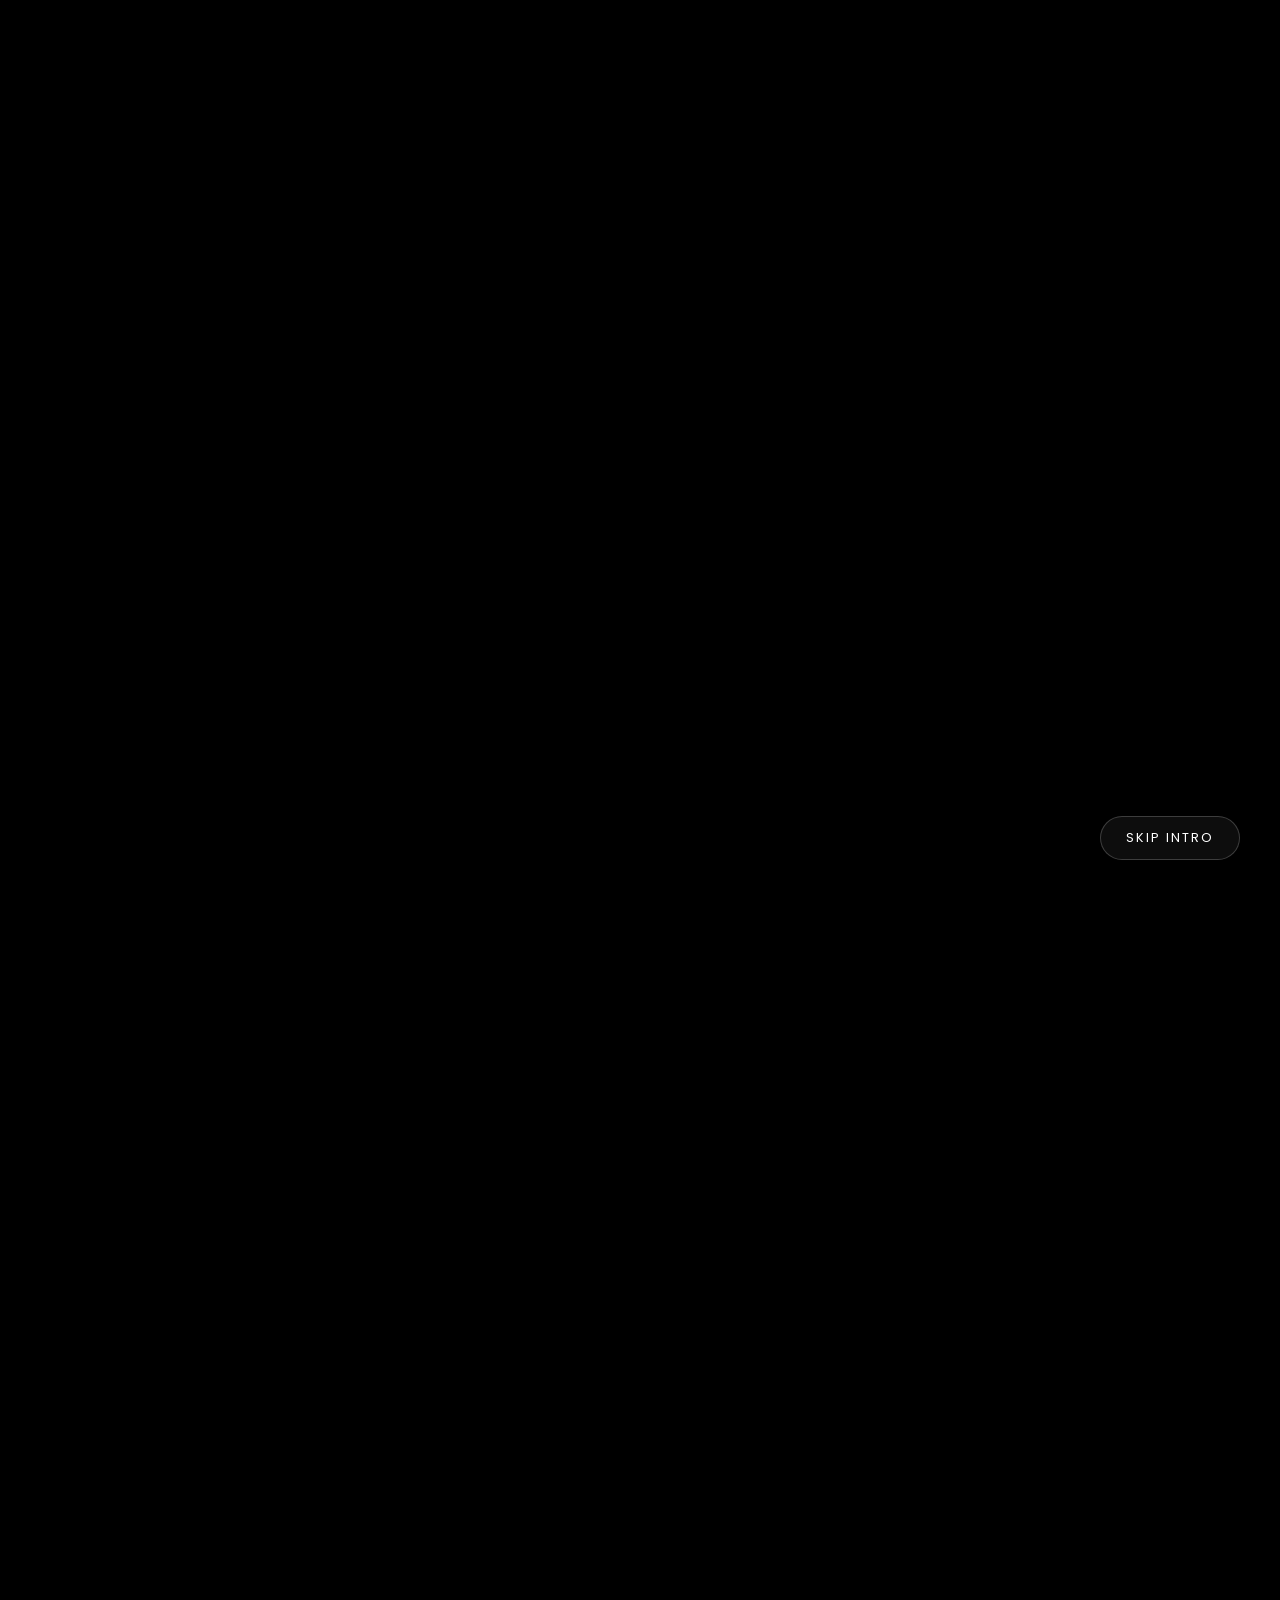
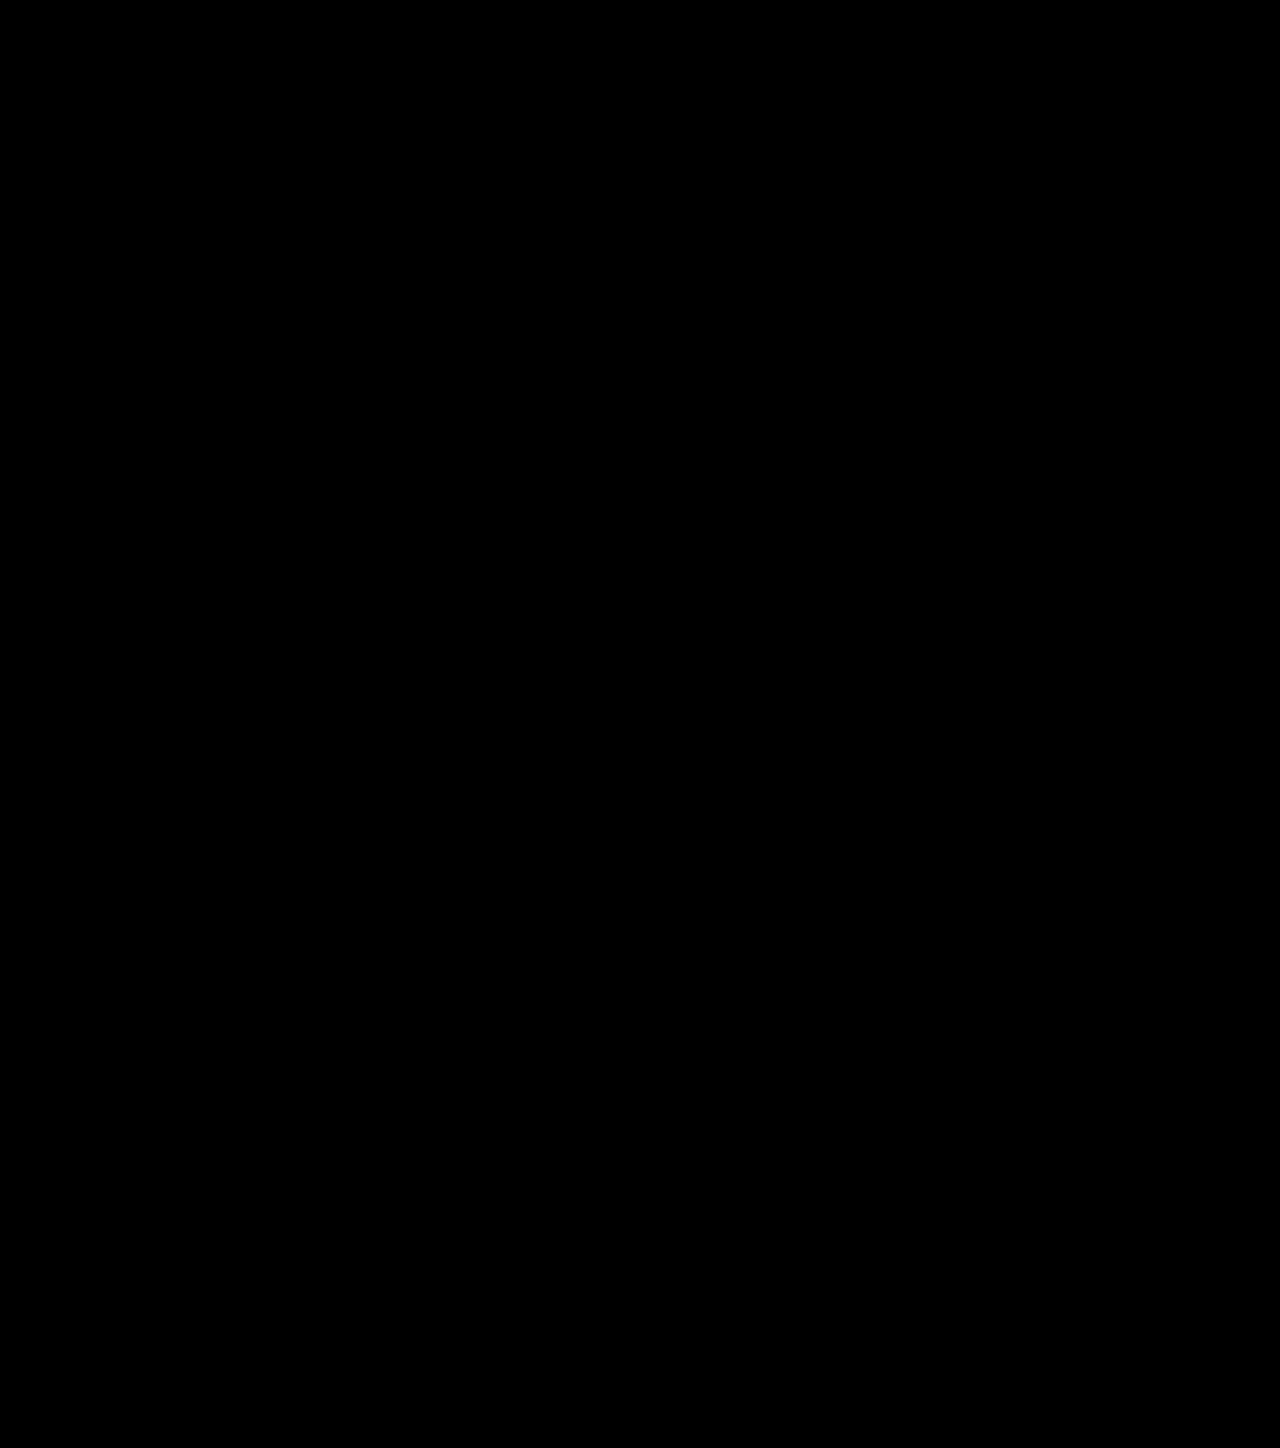
==== team.html @ 1ded9f1f "updated code" ====
<!DOCTYPE html>
<html lang="en">

<head>
    <meta charset="UTF-8">
    <meta name="viewport" content="width=device-width, initial-scale=1.0">
    <title>Our Team – ASTRA</title>
    <meta name="description" content="Meet the innovators behind ASTRA Tech Student Team.">

    <!-- Google Fonts -->
    <link rel="preconnect" href="https://fonts.googleapis.com">
    <link rel="preconnect" href="https://fonts.gstatic.com" crossorigin>
    <link href="https://fonts.googleapis.com/css2?family=Bebas+Neue&family=Poppins:wght@300;400;600&display=swap"
        rel="stylesheet">

    <!-- Font Awesome for Icons -->
    <link rel="stylesheet" href="https://cdnjs.cloudflare.com/ajax/libs/font-awesome/6.4.0/css/all.min.css">

    <link rel="stylesheet" href="style.css">
</head>

<body>

    <!-- Team Initialization Video Overlay -->
    <div id="team-init-overlay" style="position: fixed; inset: 0; z-index: 100000; background: #000; overflow: hidden;">
        <video id="team-init-video" autoplay playsinline style="width: 100%; height: 100%; object-fit: cover;">
            <source src="team initialization/video12.mp4" type="video/mp4">
        </video>
        <button id="skip-team-init"
            style="position: absolute; bottom: 40px; right: 40px; z-index: 100001; background: rgba(255,255,255,0.05); border: 1px solid rgba(255,255,255,0.2); color: #fff; padding: 12px 25px; cursor: pointer; border-radius: 30px; font-family: 'Poppins', sans-serif; backdrop-filter: blur(10px); letter-spacing: 2px; transition: 0.3s; text-transform: uppercase; font-size: 0.8rem;">Skip
            Intro</button>
    </div>

    <!-- Main Team Content (Initially Hidden) -->
    <div id="team-page-wrapper" style="opacity: 0; transition: opacity 1s ease;">

        <!-- Scroll Progress Bar -->
        <div id="scroll-progress"></div>

        <!-- Navigation -->
        <nav id="navbar" class="scrolled"> <!-- Force scrolled state for better visibility on this page -->
            <div class="container">
                <div class="nav-logo">
                    <img src="logo/logo1-tp.png" alt="ASTRA Logo" style="height: 40px; width: auto; display: block;">
                </div>
                <ul class="nav-links">
                    <li><a href="index.html?skipIntro=true#home">Home</a></li>
                    <li><a href="team.html" class="active">Team</a></li>
                    <li><a href="index.html?skipIntro=true#about">About</a></li>
                    <li><a href="index.html?skipIntro=true#directives">Directives</a></li>
                    <li><a href="index.html?skipIntro=true#contact">Contact</a></li>
                </ul>
                <div class="nav-controls">
                    <button id="sound-toggle" title="Toggle Sound">
                        <i class="fas fa-volume-mute"></i>
                    </button>
                    <div class="menu-toggle">
                        <span></span>
                        <span></span>
                        <span></span>
                    </div>
                </div>
            </div>
        </nav>

        <!-- Team Hero Header -->
        <section class="team-section">
            <div class="container">
                <div class="section-header reveal">
                    <h1 class="section-title main-team-title">THE&nbsp;<span
                            class="text-gradient">TEAM</span>&nbsp;ASTRA</h1>
                    <div class="divider"></div>
                    <p
                        style="color: var(--text-dim); text-align: center; max-width: 700px; margin: 25px auto 0; font-family: 'Poppins', sans-serif; letter-spacing: 4px; text-transform: uppercase; font-size: 0.65rem; font-weight: 400; opacity: 0.7;">
                        Meet the minds pushing the boundaries of innovation and technology.</p>
                </div>

                <!-- Leaders Section -->
                <div class="leader-grid reveal-delay">
                    <!-- Team Lead -->
                    <div class="member-card lead-card">
                        <div class="member-photo-wrapper">
                            <img src="assests/dheeraj.jpg" alt="Dheeraj" class="member-photo">
                        </div>
                        <span class="role">Team Lead</span>
                        <h3>DHEERAJ</h3>
                        <div class="member-links">
                            <a href="https://www.linkedin.com/in/dheeraj-koila-7a6661303?utm_source=share_via&utm_content=profile&utm_medium=member_android"
                                target="_blank"><i class="fab fa-linkedin"></i></a>
                            <a href="https://www.instagram.com/_dheeraj_koila_?igsh=MTZxN3hvcjhiZ3JzZw=="
                                target="_blank"><i class="fab fa-instagram"></i></a>
                        </div>
                    </div>
                </div>

                <div class="leader-grid reveal-delay-2">
                    <!-- Co-Leader 1 -->
                    <div class="member-card co-lead-card">
                        <div class="member-photo-wrapper">
                            <img src="assests/dhanush.jpg" alt="Dhanush" class="member-photo">
                        </div>
                        <span class="role">Co-Lead</span>
                        <h3>DHANUSH</h3>
                        <div class="member-links">
                            <a href="https://www.linkedin.com/in/dhanush-poojary-574418384?utm_source=share_via&utm_content=profile&utm_medium=member_android"
                                target="_blank"><i class="fab fa-linkedin"></i></a>
                            <a href="https://www.instagram.com/_.dhnx.07_?igsh=dDZrYmdpNnR1bTJ1" target="_blank"><i
                                    class="fab fa-instagram"></i></a>
                        </div>
                    </div>
                    <!-- Co-Leader 2 -->
                    <div class="member-card co-lead-card">
                        <div class="member-photo-wrapper">
                            <img src="assests/karthik.jpg" alt="Karthik" class="member-photo">
                        </div>
                        <span class="role">Co-Lead</span>
                        <h3>KARTHIK</h3>
                        <div class="member-links">
                            <a href="https://www.linkedin.com/in/karthik-prabhu-4656a0383?utm_source=share_via&utm_content=profile&utm_medium=member_android"
                                target="_blank"><i class="fab fa-linkedin"></i></a>
                            <a href="https://www.instagram.com/usr_kartxik?igsh=MWNmOHRqODJ6M2V4OA==" target="_blank"><i
                                    class="fab fa-instagram"></i></a>
                        </div>
                    </div>
                </div>

                <!-- Technical Category -->
                <div class="team-category section-header reveal">
                    <h2 class="text-gradient">TECHNICAL</h2>
                    <div class="divider"></div>
                </div>

                <div class="team-grid reveal-delay">
                    <!-- Technical Member 1 -->
                    <div class="member-card">
                        <div class="member-photo-wrapper">
                            <img src="assests/likhil.jpg" alt="Likhil" class="member-photo">
                        </div>
                        <span class="role">Technical Wing</span>
                        <h3>LIKHIL</h3>
                        <div class="member-links">
                            <a href="https://www.linkedin.com/in/s-r-likhil-514625384?utm_source=share_via&utm_content=profile&utm_medium=member_android"
                                target="_blank"><i class="fab fa-linkedin"></i></a>
                            <a href="https://www.instagram.com/___l.i.k.h.i.l___?igsh=MWN6bmYzbWNzZ2djag=="
                                target="_blank"><i class="fab fa-instagram"></i></a>
                        </div>
                    </div>
                    <!-- Technical Member 2 -->
                    <div class="member-card">
                        <div class="member-photo-wrapper">
                            <img src="assests/madhura.jpg" alt="Madhura" class="member-photo">
                        </div>
                        <span class="role">Technical Wing</span>
                        <h3>MADHURA</h3>
                        <div class="member-links">
                            <a href="https://www.linkedin.com/in/madhura-naik-869388380?utm_source=share_via&utm_content=profile&utm_medium=member_android"
                                target="_blank"><i class="fab fa-linkedin"></i></a>
                        </div>
                    </div>
                </div>

                <!-- Robotics Category -->
                <div class="team-category section-header reveal">
                    <h2 class="text-gradient">ROBOTICS</h2>
                    <div class="divider"></div>
                </div>

                <div class="team-grid robotics-grid reveal-delay">
                    <!-- Robotics Member 1 -->
                    <div class="member-card">
                        <div class="member-photo-wrapper">
                            <img src="assests/aditiya.jpg" alt="Aditya" class="member-photo">
                        </div>
                        <span class="role">Robotics Wing</span>
                        <h3>ADITHYA</h3>
                        <div class="member-links">
                            <a href="https://www.linkedin.com/in/adithya-u-kumar-7a9913383?utm_source=share_via&utm_content=profile&utm_medium=member_android"
                                target="_blank"><i class="fab fa-linkedin"></i></a>
                            <a href="https://www.instagram.com/adi__gowda16?igsh=N3djdDB4MXF5dzVn" target="_blank"><i
                                    class="fab fa-instagram"></i></a>
                        </div>
                    </div>
                </div>

            </div>
        </section>

        <!-- Footer Reuse -->
        <footer style="padding: 100px 0 40px; background: #000; border-top: 1px solid var(--glass-border);">
            <div class="container">
                <div class="footer-minimal"
                    style="position: relative; padding: 40px 0; display: flex; flex-direction: column; align-items: center; z-index: 1;">
                    <!-- Scaled Spider Centered behind Footer -->
                    <div
                        style="position: absolute; top: 50%; left: 50%; transform: translate(-50%, -50%); z-index: -1; pointer-events: none; opacity: 0.15; display: flex; justify-content: center; align-items: center; width: 100vw; overflow: hidden;">
                        <img src="logo/spider-transparent.png" alt=""
                            style="width: 100vw; max-width: none; height: auto; object-fit: cover; filter: contrast(1.8) drop-shadow(0 0 15px rgba(255, 17, 0, 0.6)); mask-image: radial-gradient(ellipse at center, black 30%, transparent 75%); -webkit-mask-image: radial-gradient(ellipse at center, black 30%, transparent 75%);">
                    </div>

                    <div class="quick-links" style="margin-bottom: 25px;">
                        <a href="index.html?skipIntro=true"
                            style="font-family: var(--font-body); font-size: 0.85rem; color: #fff; text-decoration: none; letter-spacing: 1px; border: 1px solid rgba(255,255,255,0.2); padding: 8px 25px; border-radius: 30px; transition: all 0.3s ease; display: inline-block; background: rgba(255,255,255,0.03); text-transform: uppercase;">Return
                            to Base</a>
                    </div>

                    <p style="margin-top: 0;">&copy; 2026 ASTRA Team. All systems operational.</p>
                    <div class="social-icons">
                        <a href="https://instagram.com/astra._.in" target="_blank"><i class="fab fa-instagram"></i></a>
                    </div>
                </div>
            </div>
        </footer>

    </div> <!-- End Page Wrapper -->

    <!-- Audio Element (Dummy for script.js compatibility) -->
    <audio id="bg-music" loop style="display: none;">
        <source src="" type="audio/mpeg">
    </audio>

    <!-- Liquid Metal Ripple Scripts -->
    <script src="https://code.jquery.com/jquery-3.6.0.min.js"></script>
    <script src="https://cdn.jsdelivr.net/npm/jquery.ripples@0.6.3/dist/jquery.ripples.min.js"></script>

    <!-- Custom Team Logic -->
    <script>
        const teamOverlay = document.getElementById('team-init-overlay');
        const teamWrapper = document.getElementById('team-page-wrapper');
        const teamInitVideo = document.getElementById('team-init-video');
        const skipBtn = document.getElementById('skip-team-init');

        function exitTeamIntro() {
            teamOverlay.style.transition = 'all 1s ease';
            teamOverlay.style.opacity = '0';
            teamWrapper.style.opacity = '1';
            setTimeout(() => {
                teamOverlay.style.display = 'none';
                // Trigger ripples
                $('body').ripples('updateSize');
            }, 1000);
        }

        teamInitVideo.onended = exitTeamIntro;
        skipBtn.onclick = exitTeamIntro;

        // Ripple Effect initialization
        $(document).ready(function () {
            try {
                const isMobile = /Android|webOS|iPhone|iPad|iPod|BlackBerry|IEMobile|Opera Mini/i.test(navigator.userAgent);
                $('body').ripples({
                    resolution: isMobile ? 256 : 512,
                    dropRadius: 15,
                    perturbance: 0.04,
                });
            } catch (e) { }
        });
    </script>

    <script src="script.js"></script>
</body>

</html>
---- style.css ----
@import url('https://fonts.googleapis.com/css2?family=Bebas+Neue&family=Poppins:wght@300;400;600&family=Orbitron:wght@400;500;700&display=swap');
@import url('https://fonts.cdnfonts.com/css/avengeance');

:root {
    --primary-red: #cccccc;
    --primary-glow: #ffffff;
    --primary-blue: #ffffff; 
    --primary-purple: #666666;
    --bg-dark: #000000;
    --bg-darker: #000000;
    --glass-bg: rgba(255, 255, 255, 0.03);
    --glass-border: rgba(255, 255, 255, 0.25);
    --text-main: #ffffff;
    --text-dim: #999999;
    --font-header: 'Avengeance', sans-serif;
    --font-body: 'Poppins', sans-serif;
    --font-tech: 'Orbitron', sans-serif;
    --font-avengeance: 'Avengeance', sans-serif;
    --transition-smooth: all 0.4s cubic-bezier(0.4, 0, 0.2, 1);
}

* {
    margin: 0;
    padding: 0;
    box-sizing: border-box;
    cursor: default;
}

html {
    scroll-behavior: smooth;
}

body {
    background-color: var(--bg-dark);
    background-image: radial-gradient(circle at center, #1a1a1a 0%, #000000 100%);
    background-attachment: fixed;
    color: var(--text-main);
    font-family: var(--font-body);
    overflow-x: hidden;
    line-height: 1.6;
}

@media (max-width: 768px) {
    body {
        background-attachment: scroll; /* Fix for WebGL ripples on mobile */
    }
}

::selection {
    background: var(--primary-blue);
    color: #fff;
}

/* Scrollbar */
::-webkit-scrollbar {
    width: 8px;
}
::-webkit-scrollbar-track {
    background: var(--bg-darker);
}
::-webkit-scrollbar-thumb {
    background: linear-gradient(var(--primary-blue), var(--primary-purple));
    border-radius: 10px;
}

/* Utilities */
.container {
    max-width: 1200px;
    margin: 0 auto;
    padding: 0 2rem;
}

.text-gradient {
    background: linear-gradient(90deg, var(--primary-blue), var(--primary-purple));
    -webkit-background-clip: text;
    -webkit-text-fill-color: transparent;
    display: inline-block; /* Essential for padding to work on spans */
    padding-right: 0.25em; /* Increased safety margin for leaning characters */
    margin-right: -0.25em; /* Offset the padding to maintain visual centering */
}

.section {
    padding: 100px 0;
    position: relative;
    z-index: 1;
}

/* Preloader */
#preloader {
    position: fixed;
    top: 0;
    left: 0;
    width: 100%;
    height: 100%;
    background: var(--bg-darker);
    display: flex;
    justify-content: center;
    align-items: center;
    z-index: 9999;
}

.loader-content {
    position: relative;
    display: flex;
    flex-direction: column;
    align-items: center;
}

.arc-container {
    width: 150px;
    height: 150px;
    position: relative;
    margin-bottom: 20px;
}

.arc {
    position: absolute;
    border: 4px solid transparent;
    border-top-color: var(--primary-blue);
    border-radius: 50%;
    animation: spin 2s linear infinite;
}

.arc-1 {
    width: 100%;
    height: 100%;
    border-top-color: var(--primary-blue);
    animation-duration: 1.5s;
}

.arc-2 {
    width: 80%;
    height: 80%;
    top: 10%;
    left: 10%;
    border-top-color: var(--primary-red);
    animation-duration: 2s;
    animation-direction: reverse;
}

.arc-3 {
    width: 60%;
    height: 60%;
    top: 20%;
    left: 20%;
    border-top-color: var(--primary-purple);
    animation-duration: 1s;
}

.logo-text {
    font-family: var(--font-header);
    font-size: 2rem;
    letter-spacing: 5px;
    margin-top: 20px;
    text-shadow: 0 0 10px var(--primary-blue);
}

@keyframes spin {
    from { transform: rotate(0deg); }
    to { transform: rotate(360deg); }
}

/* Scroll Progress */
#scroll-progress {
    position: fixed;
    top: 0;
    left: 0;
    width: 0%;
    height: 4px;
    background: linear-gradient(90deg, var(--primary-blue), var(--primary-purple), var(--primary-red));
    z-index: 1001;
    transition: width 0.1s ease-out;
}

.glow-bg {
    position: fixed;
    top: 0;
    left: 0;
    width: 100%;
    height: 100%;
    background: var(--bg-dark); /* Solid clean background */
    pointer-events: none;
    z-index: -2; /* Ensures it sits behind the video (z-index: -1) */
}

/* scanlines removed for cleaner video view */
.glow-bg::after {
    display: none;
}

/* Navigation floating pill */
#navbar {
    position: fixed;
    top: 20px;
    left: 50%;
    transform: translateX(-50%);
    width: 90%;
    max-width: 1200px;
    padding: 15px 0;
    z-index: 1000;
    transition: var(--transition-smooth);
    border-radius: 50px;
    border: 1px solid transparent;
}

#navbar.scrolled {
    background: rgba(15, 0, 0, 0.85);
    backdrop-filter: blur(15px);
    border: 1px solid var(--primary-glow);
    box-shadow: 0 10px 30px rgba(255, 17, 0, 0.2);
    padding: 10px 0;
}

#navbar .container {
    display: flex;
    justify-content: space-between;
    align-items: center;
}

.nav-logo {
    font-family: var(--font-header);
    font-size: 1.8rem;
    font-weight: 900;
    letter-spacing: 2px;
    color: white;
}

.nav-links {
    display: flex;
    list-style: none;
    gap: 15px; /* Decreased space between links */
}

.nav-links li a {
    text-decoration: none;
    color: #ffffff; /* Brightened to pure white */
    font-family: var(--font-header);
    font-size: 0.85rem; 
    font-weight: normal;
    letter-spacing: 1.5px;
    margin-right: -1.5px; /* Ensures last character is fully visible */
    text-shadow: 0 2px 5px rgba(0,0,0,1), 0 0 15px rgba(0,0,0,0.8); 
    transition: var(--transition-smooth);
    text-transform: uppercase;
    position: relative;
    padding: 0 5px; /* Minor safety buffer */
}

/* Glowing Underline Animation */
.nav-links li a::after {
    content: '';
    position: absolute;
    bottom: 0;
    left: 0;
    width: 0%;
    height: 2px;
    background: var(--primary-glow);
    transition: width 0.3s ease-out;
    box-shadow: 0 0 10px var(--primary-glow);
}

.nav-links li a:hover::after {
    width: 100%;
}

.nav-links li a:hover {
    color: #ffffff;
    text-shadow: 0 0 8px var(--primary-glow);
}

.nav-controls {
    display: flex;
    align-items: center;
    gap: 20px;
}

#sound-toggle {
    background: none;
    border: 1px solid var(--glass-border);
    color: white;
    width: 40px;
    height: 40px;
    border-radius: 50%;
    cursor: pointer;
    display: flex;
    justify-content: center;
    align-items: center;
    transition: var(--transition-smooth);
}

#sound-toggle:hover {
    border-color: var(--primary-blue);
    box-shadow: 0 0 10px rgba(0, 210, 255, 0.3);
}

.menu-toggle {
    display: none;
    flex-direction: column;
    gap: 5px;
    cursor: pointer;
}

.menu-toggle span {
    width: 25px;
    height: 2px;
    background: white;
    transition: var(--transition-smooth);
}

/* Hero Section */
.hero {
    height: 100vh;
    display: flex;
    justify-content: center;
    align-items: center;
    position: relative;
    overflow: hidden;
}

.video-container {
    position: absolute;
    top: 0;
    left: 0;
    width: 100%;
    height: 100%;
    z-index: -1;
}

#hero-video {
    width: 100%;
    height: 100%;
    object-fit: cover;
}

.video-overlay {
    position: absolute;
    top: 0;
    left: 0;
    width: 100%;
    height: 100%;
    /* Deeper Black Fade for seamless section transitions */
    background: linear-gradient(to bottom, 
        transparent 0%, 
        rgba(0, 0, 0, 0.2) 30%, 
        rgba(0, 0, 0, 0.6) 70%, 
        rgb(0, 0, 0) 100%);
}

.hero-content {
    text-align: center;
    z-index: 10;
}

/* Hero Content Update */
.hero-logo-container {
    margin-bottom: 20px;
    animation: heroFadeIn 1.5s ease-out;
}

.hero-logo {
    max-width: 800px; /* Slightly increased size */
    height: auto;
    opacity: 0.85; 
    mix-blend-mode: normal; 
    filter: drop-shadow(0 0 20px rgba(255, 255, 255, 0.3)); 
    transform: perspective(1000px) translate3d(0,0,20px); 
    animation: heroFadeIn 1.5s ease-out;
}

.tagline {
    font-family: var(--font-header);
    font-size: 1.2rem; 
    letter-spacing: 8px; 
    color: #ffffff; /* Forced pure white to ensure it is visible */
    text-shadow: 0 0 10px rgba(0, 0, 0, 0.8); /* Ensures it pops over any bright video spots */
    margin-top: 0px; 
    margin-bottom: 40px;
    text-transform: uppercase;
    position: relative;
    z-index: 20; /* Keep it securely above all backgrounds and overlays */
    animation: heroFadeIn 1.5s ease-out 0.5s both;
}

.btn-glow {
    display: inline-block;
    padding: 15px 40px;
    background: transparent;
    border: 1px solid var(--primary-blue);
    color: white;
    text-decoration: none;
    font-family: var(--font-header);
    letter-spacing: 2px;
    text-transform: uppercase;
    position: relative;
    transition: var(--transition-smooth);
    animation: heroFadeIn 1.5s ease-out 1s both;
    overflow: hidden;
}

.btn-glow::before {
    content: '';
    position: absolute;
    top: 0;
    left: -100%;
    width: 100%;
    height: 100%;
    background: linear-gradient(90deg, transparent, rgba(0, 210, 255, 0.2), transparent);
    transition: 0.5s;
}

.btn-glow:hover::before {
    left: 100%;
}

.btn-glow:hover {
    background: var(--primary-blue);
    box-shadow: 0 0 20px var(--primary-blue);
    color: var(--bg-dark);
    font-weight: bold;
}

@keyframes heroFadeIn {
    from { opacity: 0; transform: translateY(30px); filter: blur(10px); }
    to { opacity: 1; transform: translateY(0); filter: blur(0); }
}

/* Sections Styling */
.section-header {
    text-align: center;
    margin-bottom: 60px;
}

.section-title {
    font-family: var(--font-header);
    font-size: 2.5rem;
    text-transform: uppercase;
    letter-spacing: 2px;
    word-spacing: 12px; /* Force space between words for Avengeance font */
    margin-right: -2px; /* Balancing letter-spacing */
    margin-bottom: 20px;
    overflow: visible;
}

.divider {
    width: 100px;
    height: 3px;
    background: linear-gradient(90deg, var(--primary-blue), var(--primary-purple));
    margin: 0 auto;
    position: relative;
}

.divider::after {
    content: '';
    position: absolute;
    top: 50%;
    left: 50%;
    transform: translate(-50%, -50%);
    width: 10px;
    height: 10px;
    background: white;
    border-radius: 50%;
    box-shadow: 0 0 10px white;
}

/* About Section */
.about-grid {
    display: grid;
    grid-template-columns: 1fr 1fr;
    gap: 60px;
    align-items: center;
}

.about-text p {
    font-family: var(--font-tech);
    color: var(--text-dim);
    line-height: 1.8;
    margin-bottom: 25px;
    font-size: 0.95rem;
    letter-spacing: 0.5px;
}

.about-cards {
    display: grid;
    grid-template-columns: 1fr 1fr;
    gap: 20px;
}

.stat-card {
    background: linear-gradient(135deg, rgba(255, 0, 0, 0.1), rgba(0, 0, 0, 0.5));
    border: 1px solid var(--primary-red);
    box-shadow: 0 0 15px rgba(255, 0, 0, 0.2);
    padding: 30px;
    border-radius: 15px;
    text-align: center;
    transition: var(--transition-smooth);
    backdrop-filter: blur(10px);
}

.stat-card:hover {
    transform: translateY(-10px);
    box-shadow: 0 0 30px var(--primary-red);
    background: rgba(255, 0, 0, 0.15);
}

.stat-card i {
    font-size: 2.5rem;
    color: var(--primary-blue);
    margin-bottom: 20px;
}

.stat-card h3 {
    font-family: var(--font-header);
    margin-bottom: 10px;
    font-size: 1.2rem;
}

.stat-card p {
    font-family: var(--font-tech);
    font-size: 0.85rem;
    line-height: 1.6;
    color: var(--text-dim);
}

/* Core Directives */
.directives-grid {
    display: grid;
    grid-template-columns: repeat(auto-fit, minmax(250px, 1fr));
    gap: 30px;
}

.directive-card {
    position: relative;
    padding: 40px;
    background: linear-gradient(135deg, #1a0000, #000000);
    border: 2px solid var(--glass-border);
    border-radius: 20px;
    overflow: hidden;
    transition: var(--transition-smooth);
    box-shadow: inset 0 0 20px rgba(255, 0, 0, 0.1);
}

.card-glow {
    position: absolute;
    top: 50%;
    left: 50%;
    transform: translate(-50%, -50%);
    width: 200%;
    height: 200%;
    background: radial-gradient(circle, rgba(255, 17, 0, 0.15) 0%, transparent 60%);
    opacity: 0;
    transition: var(--transition-smooth);
    pointer-events: none;
}

.directive-card:hover .card-glow {
    opacity: 1;
}

.directive-card:hover {
    transform: scale(1.05) translateY(-5px);
    border-color: var(--primary-red);
    box-shadow: 0 0 30px rgba(255, 17, 0, 0.4), inset 0 0 10px rgba(255, 17, 0, 0.2);
}

.directive-card.neon-blue:hover, 
.directive-card.neon-red:hover, 
.directive-card.neon-purple:hover { 
    border-color: #ff0000; 
    box-shadow: 0 0 40px rgba(255, 0, 0, 0.5);
}

.icon-box {
    width: 60px;
    height: 60px;
    background: var(--glass-bg);
    border-radius: 12px;
    display: flex;
    justify-content: center;
    align-items: center;
    margin-bottom: 25px;
    transition: var(--transition-smooth);
}

.directive-card:hover .icon-box {
    background: white;
}

.directive-card:hover .icon-box i {
    color: var(--bg-dark);
}

.icon-box i {
    font-size: 1.5rem;
    color: white;
}

.directive-card h3 {
    font-family: var(--font-header);
    font-size: 1.5rem;
    margin-bottom: 15px;
    letter-spacing: 1px;
}

.directive-card p {
    font-family: var(--font-tech);
    color: var(--text-dim);
    font-size: 0.85rem;
    line-height: 1.6;
    letter-spacing: 0.5px;
}

/* Gallery Section */
.gallery-grid {
    display: grid;
    grid-template-columns: repeat(auto-fit, minmax(300px, 1fr));
    gap: 20px;
}

.gallery-item {
    position: relative;
    border-radius: 15px;
    overflow: hidden;
    aspect-ratio: 16/9;
    cursor: pointer;
}

.gallery-item img {
    width: 100%;
    height: 100%;
    object-fit: cover;
    transition: transform 0.6s cubic-bezier(0.4, 0, 0.2, 1);
}

.gallery-overlay {
    position: absolute;
    top: 0;
    left: 0;
    width: 100%;
    height: 100%;
    background: rgba(0, 210, 255, 0.4);
    display: flex;
    justify-content: center;
    align-items: center;
    opacity: 0;
    transition: var(--transition-smooth);
    backdrop-filter: blur(5px);
}

.gallery-overlay span {
    font-family: var(--font-header);
    color: white;
    border: 2px solid white;
    padding: 10px 20px;
    letter-spacing: 2px;
    text-transform: uppercase;
}

.gallery-item:hover img {
    transform: scale(1.1);
}

.gallery-item:hover .gallery-overlay {
    opacity: 1;
}

/* Contact Section */
.contact-container {
    display: flex;
    flex-direction: column;
    align-items: center;
    gap: 50px;
}

.contact-info {
    display: grid;
    grid-template-columns: 1fr 1fr;
    gap: 30px;
    width: 100%;
    max-width: 800px;
}

.contact-card {
    background: var(--glass-bg);
    border: 1px solid var(--glass-border);
    padding: 40px;
    border-radius: 20px;
    text-align: center;
    transition: var(--transition-smooth);
}

.contact-card:hover {
    border-color: var(--primary-purple);
    box-shadow: 0 0 20px rgba(188, 0, 255, 0.2);
    transform: translateY(-5px);
}

.contact-card i {
    font-size: 3rem;
    margin-bottom: 20px;
    background: linear-gradient(45deg, var(--primary-blue), var(--primary-purple));
    -webkit-background-clip: text;
    -webkit-text-fill-color: transparent;
}

.contact-card h3 {
    font-family: var(--font-header);
    margin-bottom: 10px;
}

.contact-card a {
    color: var(--text-dim);
    text-decoration: none;
    transition: var(--transition-smooth);
}

.contact-card a:hover {
    color: var(--primary-blue);
}

.tech-lines {
    width: 100%;
    height: 1px;
    background: linear-gradient(90deg, transparent, var(--glass-border), transparent);
    position: relative;
}

.footer-minimal {
    text-align: center;
    padding-bottom: 40px;
}

.footer-minimal p {
    font-family: var(--font-header);
    font-size: 0.8rem;
    letter-spacing: 2px;
    color: var(--text-dim);
    margin-bottom: 20px;
}

.social-icons {
    display: flex;
    gap: 20px;
    justify-content: center;
}

.social-icons a {
    color: var(--text-dim);
    font-size: 1.5rem;
    transition: var(--transition-smooth);
}

.social-icons a:hover {
    color: var(--primary-blue);
    transform: translateY(-5px);
}

/* Lightbox Modal */
.lightbox {
    display: none;
    position: fixed;
    z-index: 2000;
    top: 0;
    left: 0;
    width: 100%;
    height: 100%;
    background-color: rgba(2, 2, 2, 0.95);
    backdrop-filter: blur(10px);
}

.lightbox-content {
    margin: auto;
    display: block;
    max-width: 90%;
    max-height: 80%;
    margin-top: 5vh;
    border: 1px solid var(--glass-border);
}

#caption {
    margin: auto;
    display: block;
    width: 80%;
    max-width: 700px;
    text-align: center;
    color: #ccc;
    padding: 20px 0;
    font-family: var(--font-header);
    letter-spacing: 2px;
}

.close-lightbox {
    position: absolute;
    top: 30px;
    right: 35px;
    color: #f1f1f1;
    font-size: 40px;
    font-weight: bold;
    cursor: pointer;
}

/* Animations */
.reveal {
    opacity: 0;
    transform: translateY(50px);
    transition: all 0.8s ease-out;
}

.reveal.active {
    opacity: 1;
    transform: translateY(0);
}

.reveal-delay {
    opacity: 0;
    transform: translateY(50px);
    transition: all 0.8s ease-out 0.2s;
}

.reveal-delay.active {
    opacity: 1;
    transform: translateY(0);
}

.reveal-delay-2 {
    opacity: 0;
    transform: translateY(50px);
    transition: all 0.8s ease-out 0.4s;
}

.reveal-delay-2.active {
    opacity: 1;
    transform: translateY(0);
}

.reveal-delay-3 {
    opacity: 0;
    transform: translateY(50px);
    transition: all 0.8s ease-out 0.6s;
}

.reveal-delay-3.active {
    opacity: 1;
    transform: translateY(0);
}

/* Responsive */
@media (max-width: 992px) {
    .hero-logo { max-width: 80vw; } 
    .about-grid { grid-template-columns: 1fr; }
    
    /* Transparent fully animated mobile menu */
    .nav-links { 
        position: absolute;
        top: 100%;
        left: 0;
        width: 100%;
        flex-direction: column;
        background: transparent; /* Fully transparent */
        padding: 20px 0;
        text-align: center;
        opacity: 0;
        visibility: hidden;
        transform: translateY(-20px);
        transition: all 0.4s cubic-bezier(0.4, 0, 0.2, 1);
        border: none; /* Removed the border as well for absolute transparency */
    }
    
    .nav-links.active {
        opacity: 1;
        visibility: visible;
        transform: translateY(0);
    }

    .menu-toggle { display: flex; }
}

@media (max-width: 768px) {
    .hero-logo { max-width: 90vw; }
    .tagline { 
        font-size: 0.9rem; 
        letter-spacing: 4px; 
        margin-bottom: 30px; 
        padding: 0 10px;
    }
    .contact-info { grid-template-columns: 1fr; }
    .container { padding: 0 1.5rem; }
}

@media (max-width: 480px) {
    .hero-logo { max-width: 95vw; }
    .tagline { 
        font-size: 0.8rem; 
        letter-spacing: 3px; 
    }
    .btn-glow {
        padding: 12px 30px;
        font-size: 0.9rem;
    }
}

/* --- Team Page --- */
.team-section {
    padding: 120px 0;
}

.main-team-title {
    font-size: 4rem;
    letter-spacing: 12px;
    word-spacing: 25px; /* Significant gap between THE, TEAM, and ASTRA */
    text-align: center;
    font-weight: 800;
    margin-top: 40px;
    text-shadow: 0 0 30px rgba(255, 255, 255, 0.2);
    overflow: visible;
    white-space: nowrap; /* Keep it on one line as a flagship title */
    display: block;
    width: 100%;
    margin-right: -12px; /* Crucial: offsets the letter-spacing to truly center the word */
}

.team-grid {
    display: grid;
    grid-template-columns: repeat(auto-fit, minmax(280px, 1fr));
    gap: 30px;
    margin-top: 40px;
}

.leader-grid {
    display: flex;
    justify-content: center;
    flex-wrap: wrap;
    gap: 40px;
    margin-bottom: 80px;
}

.member-card {
    background: linear-gradient(135deg, rgba(255, 255, 255, 0.12) 0%, rgba(255, 255, 255, 0.04) 100%);
    padding: 60px 30px;
    text-align: center;
    position: relative;
    clip-path: polygon(50% 0%, 100% 15%, 100% 85%, 50% 100%, 0% 85%, 0% 15%);
    transition: var(--transition-smooth);
    display: flex;
    flex-direction: column;
    align-items: center;
    border: none; /* Borders don't work with clip-path */
}

/* Simulated Border for Hexagon */
.member-card::after {
    content: '';
    position: absolute;
    top: 0;
    left: 0;
    right: 0;
    bottom: 0;
    background: linear-gradient(135deg, rgba(255, 255, 255, 0.3), transparent);
    clip-path: polygon(50% 0%, 100% 15%, 100% 85%, 50% 100%, 0% 85%, 0% 15%);
    padding: 2px; /* This is the border width */
    -webkit-mask: 
        linear-gradient(#fff 0 0) content-box, 
        linear-gradient(#fff 0 0);
    -webkit-mask-composite: xor;
    mask-composite: exclude;
    pointer-events: none;
}

.member-card:hover {
    transform: translateY(-15px) scale(1.05);
    background: linear-gradient(135deg, rgba(255, 255, 255, 0.18) 0%, rgba(255, 255, 255, 0.08) 100%);
    filter: drop-shadow(0 0 20px rgba(255, 255, 255, 0.2));
}

.member-card i.fa-user-circle {
    font-size: 4rem;
    color: #fff;
    margin-bottom: 20px;
    opacity: 0.8;
    transition: 0.4s;
    filter: drop-shadow(0 0 10px rgba(255, 255, 255, 0.3));
}

.member-card:hover i.fa-user-circle {
    transform: scale(1.1);
    opacity: 1;
    filter: drop-shadow(0 0 20px rgba(255, 255, 255, 0.5));
}

.member-card h3 {
    font-family: var(--font-header);
    font-size: 2rem;
    margin-bottom: 8px;
    letter-spacing: 3px;
    color: #fff;
    text-shadow: 0 0 10px rgba(0,0,0,1);
}

.member-card .role {
    color: var(--primary-glow);
    font-size: 0.8rem;
    text-transform: uppercase;
    letter-spacing: 4px;
    margin-bottom: 25px;
    font-weight: 600;
    opacity: 0.9;
}

.member-links {
    display: flex;
    gap: 25px;
    margin-top: auto;
}

/* --- Member Portraits --- */
.member-photo-wrapper {
    width: 150px;
    height: 150px;
    margin: 0 auto 25px;
    border-radius: 50%;
    position: relative;
    border: 2px solid rgba(255, 255, 255, 0.4);
    overflow: hidden;
    box-shadow: 0 0 30px rgba(255, 255, 255, 0.1);
    transition: var(--transition-smooth);
}

.lead-card .member-photo-wrapper {
    width: 180px;
    height: 180px;
    border-color: #ffffff;
    box-shadow: 0 0 40px rgba(255, 255, 255, 0.3);
}

.member-photo {
    width: 100%;
    height: 100%;
    object-fit: cover;
    filter: brightness(1.1) contrast(1.1);
    transition: var(--transition-smooth);
}

.member-card:hover .member-photo-wrapper {
    transform: scale(1.05);
    border-color: #fff;
    box-shadow: 0 0 50px rgba(255, 255, 255, 0.4);
}

.member-card:hover .member-photo {
    transform: scale(1.1);
}

.member-links a {
    color: rgba(255, 255, 255, 0.6);
    font-size: 1.8rem;
    transition: all 0.3s ease;
}

.member-links a:hover {
    color: #fff;
    transform: translateY(-3px) scale(1.2);
    text-shadow: 0 0 15px rgba(255, 255, 255, 0.8);
}

/* --- Lead & Co-Lead Elite Styles --- */
.lead-card {
    min-width: 400px;
    padding: 80px 40px;
    clip-path: polygon(50% 0%, 100% 12%, 100% 88%, 50% 100%, 0% 88%, 0% 12%);
    background: linear-gradient(135deg, rgba(255, 255, 255, 0.25) 0%, rgba(255, 255, 255, 0.08) 100%);
    animation: float 4s ease-in-out infinite;
    border: none;
}

.lead-card::after {
    clip-path: polygon(50% 0%, 100% 12%, 100% 88%, 50% 100%, 0% 88%, 0% 12%);
    background: linear-gradient(135deg, #fff, transparent);
}

.lead-card i.fa-crown {
    font-size: 5rem;
    color: #fff;
    margin-bottom: 25px;
    filter: drop-shadow(0 0 20px rgba(255, 255, 255, 0.8));
}

.lead-card h3 {
    font-size: 2.8rem;
    color: #ffffff;
    margin-bottom: 20px;
    text-shadow: 0 0 15px rgba(255, 255, 255, 0.5);
}

.lead-card .role {
    color: #000;
    background: #fff;
    padding: 6px 20px;
    border-radius: 4px;
    font-weight: 800;
    box-shadow: 0 0 25px rgba(255,255,255,0.6);
}

.co-lead-card {
    min-width: 340px;
    padding: 60px 30px;
    animation: float 4s ease-in-out infinite;
    animation-delay: 1.5s;
    border: none;
}

.co-lead-card i.fa-shield-alt {
    font-size: 4rem;
    color: rgba(255,255,255,0.8);
    margin-bottom: 20px;
    filter: drop-shadow(0 0 15px rgba(255, 255, 255, 0.4));
}

.co-lead-card h3 {
    font-size: 2.2rem;
}

.co-lead-card .role {
    color: #000;
    background: rgba(255,255,255,0.8);
    padding: 5px 15px;
    border-radius: 4px;
    font-weight: 700;
}

@keyframes float {
    0% { transform: translateY(0px); }
    50% { transform: translateY(-15px); }
    100% { transform: translateY(0px); }
}

/* Robotics Specific Sizing */
.robotics-grid {
    display: flex;
    justify-content: center;
    gap: 30px;
}

.robotics-grid .member-card {
    width: 200px;
    padding: 50px 20px;
    clip-path: polygon(50% 0%, 100% 15%, 100% 85%, 50% 100%, 0% 85%, 0% 15%);
}

.robotics-grid .member-photo-wrapper {
    width: 100px;
    height: 100px;
}

.robotics-grid .member-card h3 {
    font-size: 1.4rem;
    letter-spacing: 2px;
}

.robotics-grid .member-card .role {
    font-size: 0.65rem;
    letter-spacing: 2px;
}

.robotics-grid .member-links a {
    font-size: 1.4rem;
}

/* Mobile Overrides for Team Cards */
@media (max-width: 768px) {
    .team-grid {
        grid-template-columns: repeat(auto-fit, minmax(140px, 1fr));
        gap: 15px;
    }

    .member-card {
        padding: 20px 15px;
        border-radius: 15px;
    }

    .member-card i.fa-user-circle {
        font-size: 2.2rem;
        margin-bottom: 10px;
    }

    .member-card h3 {
        font-size: 1.1rem;
        letter-spacing: 1px;
    }

    .member-card .role {
        font-size: 0.55rem;
        letter-spacing: 1px;
        margin-bottom: 12px;
    }

    .member-links {
        gap: 12px;
    }

    .member-links a {
        font-size: 1rem;
    }

    .leader-grid {
        gap: 15px;
    }

    .leader-card {
        width: 100%;
        max-width: 260px;
    }

    .team-category h2 {
        font-size: 2rem;
    }

    .main-team-title {
        font-size: 2rem;
        letter-spacing: 5px;
        margin-right: -5px;
        white-space: normal; /* Allow wrapping on very small screens if needed */
        line-height: 1.2;
    }

    .member-photo-wrapper {
        width: 100px !important;
        height: 100px !important;
        margin-bottom: 15px;
    }

    .lead-card .member-photo-wrapper {
        width: 130px !important;
        height: 130px !important;
    }
}
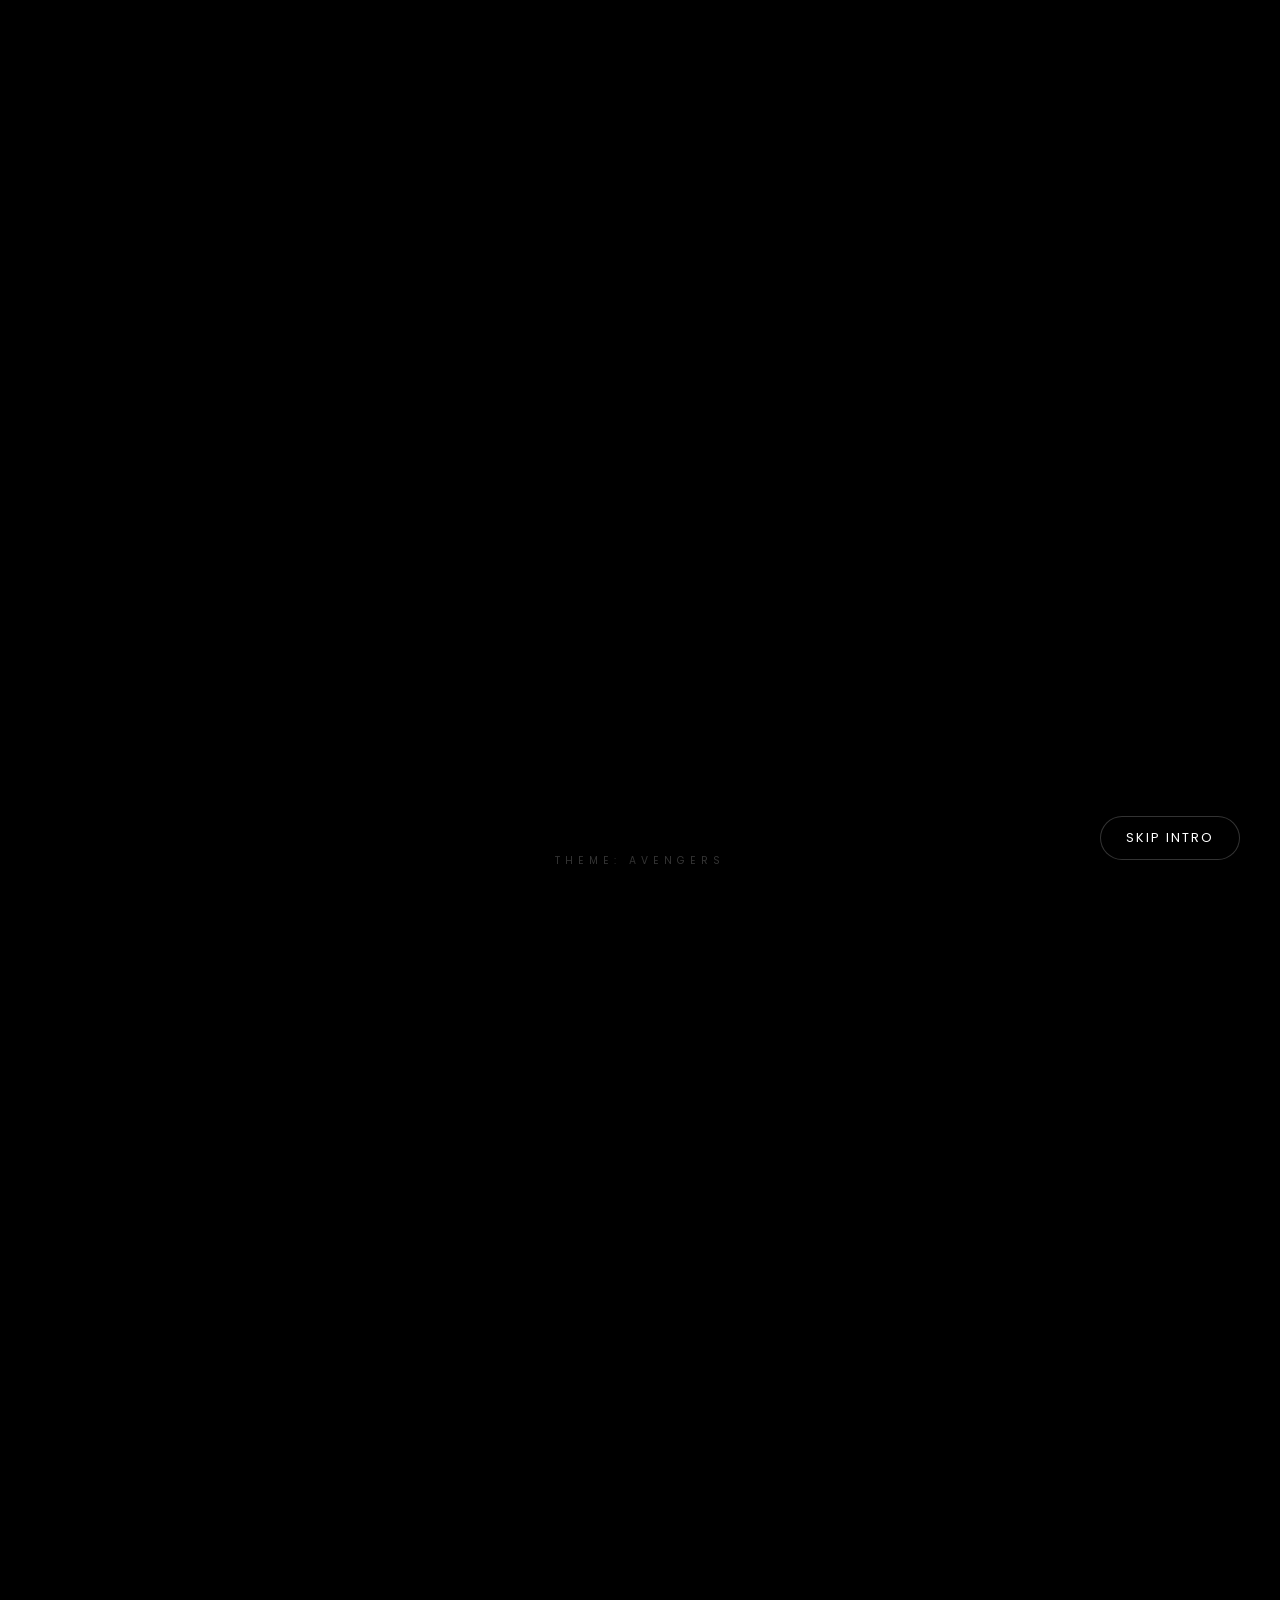
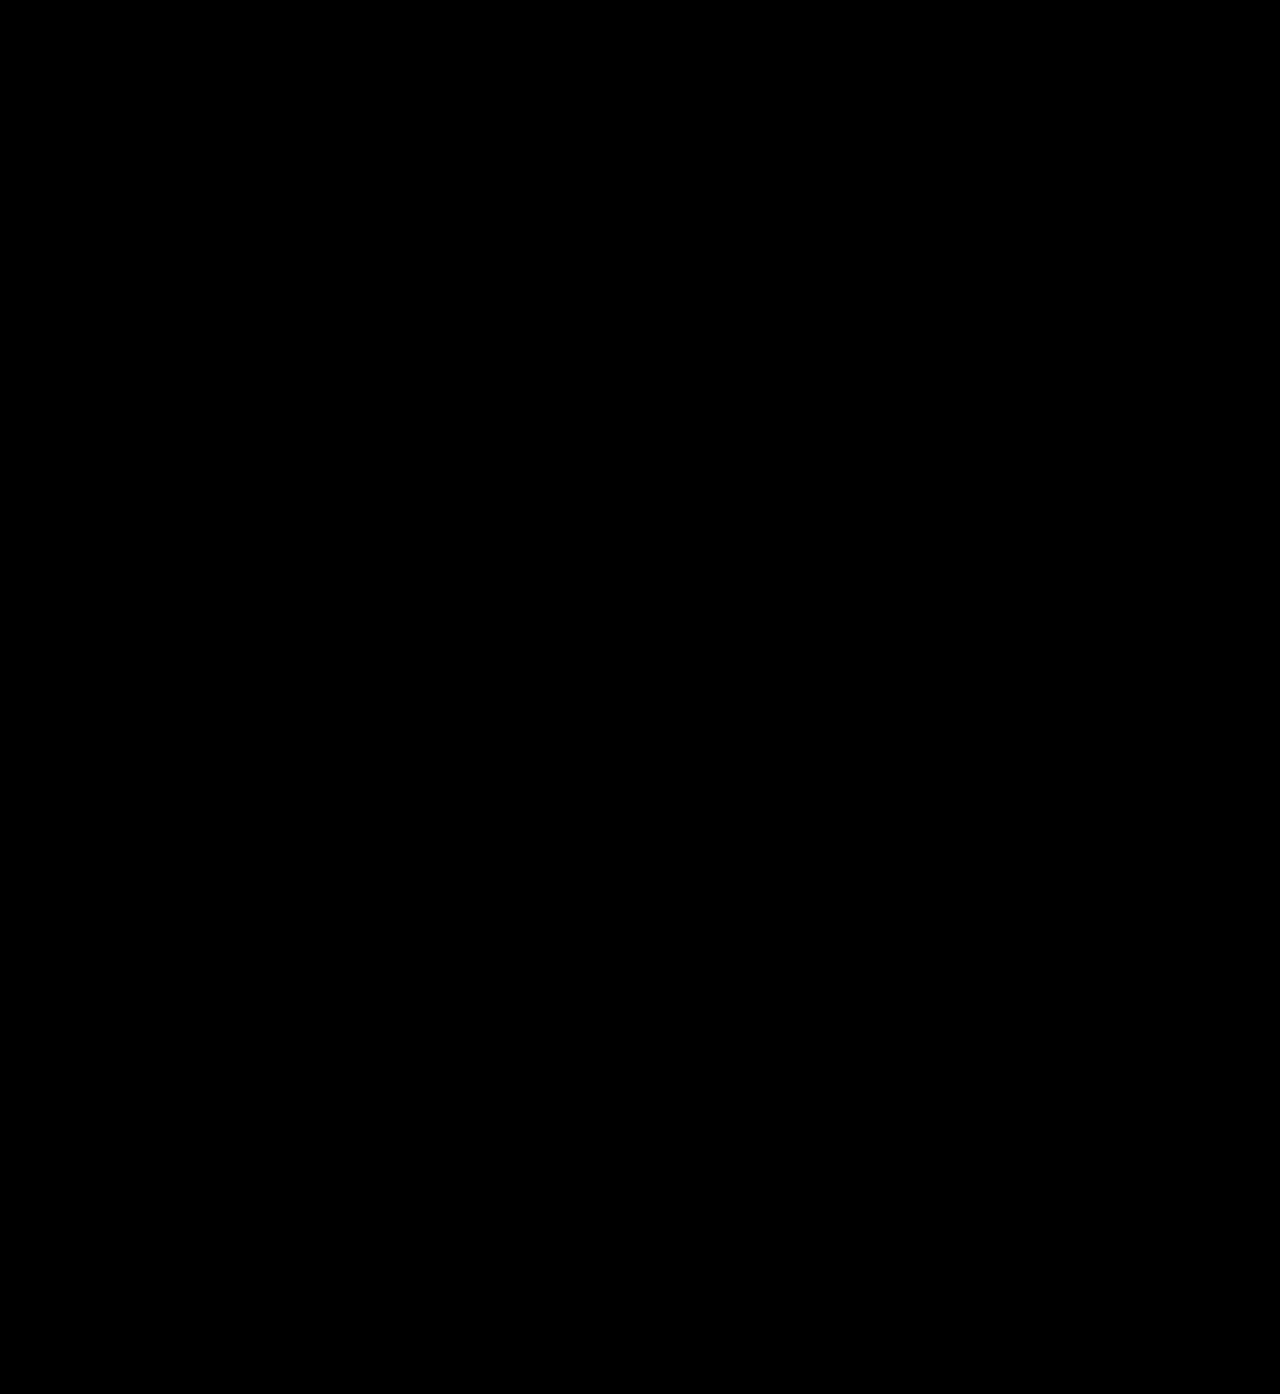
==== commit dc455121: "major changes" ====
--- a/team.html
+++ b/team.html
@@ -22,17 +22,33 @@
 <body>
 
     <!-- Team Initialization Video Overlay -->
-    <div id="team-init-overlay" style="position: fixed; inset: 0; z-index: 100000; background: #000; overflow: hidden;">
-        <video id="team-init-video" autoplay playsinline style="width: 100%; height: 100%; object-fit: cover;">
-            <source src="team initialization/video12.mp4" type="video/mp4">
+    <div id="team-init-overlay" style="position: fixed; inset: 0; z-index: 100000; background: #000; display: flex; justify-content: center; align-items: center; overflow: hidden;">
+        <!-- Fullscreen Video (Muted by default) -->
+        <video id="team-init-video" autoplay muted playsinline style="width: 100%; height: 100%; object-fit: cover; position: absolute; inset: 0; z-index: 100001; pointer-events: none;">
+            <source src="team initialization/InShot_20260420_103519614.mp4" type="video/mp4">
         </video>
+
+        <!-- Invisible Audio Unlocker -->
+        <div id="audio-unlocker" style="position: absolute; inset: 0; z-index: 100002; cursor: pointer;"></div>
+        
         <button id="skip-team-init"
-            style="position: absolute; bottom: 40px; right: 40px; z-index: 100001; background: rgba(255,255,255,0.05); border: 1px solid rgba(255,255,255,0.2); color: #fff; padding: 12px 25px; cursor: pointer; border-radius: 30px; font-family: 'Poppins', sans-serif; backdrop-filter: blur(10px); letter-spacing: 2px; transition: 0.3s; text-transform: uppercase; font-size: 0.8rem;">Skip
-            Intro</button>
+            style="position: absolute; bottom: 40px; right: 40px; z-index: 100003; background: rgba(0,0,0,0.4); border: 1px solid rgba(255,255,255,0.2); color: #fff; padding: 12px 25px; cursor: pointer; border-radius: 30px; font-family: 'Poppins', sans-serif; backdrop-filter: blur(10px); letter-spacing: 2px; transition: 0.3s; text-transform: uppercase; font-size: 0.8rem;">Skip Intro</button>
+        <p style="position: absolute; bottom: 30px; left: 50%; transform: translateX(-50%); font-size: 0.65rem; color: rgba(255,255,255,0.2); font-family: 'Poppins', sans-serif; text-transform: uppercase; letter-spacing: 5px; z-index: 100004; pointer-events: none;">Theme: Avengers</p>
     </div>
 
     <!-- Main Team Content (Initially Hidden) -->
     <div id="team-page-wrapper" style="opacity: 0; transition: opacity 1s ease;">
+
+        <!-- Animated Background Effects -->
+        <div class="team-bg-fx">
+            <div class="glow-orb orb-1"></div>
+            <div class="glow-orb orb-2"></div>
+            <div class="glow-orb orb-3"></div>
+            
+            <!-- Avengers Tech Rings -->
+            <div class="avengers-ring ring-1"></div>
+            <div class="avengers-ring ring-2"></div>
+        </div>
 
         <!-- Scroll Progress Bar -->
         <div id="scroll-progress"></div>
@@ -67,7 +83,7 @@
         <section class="team-section">
             <div class="container">
                 <div class="section-header reveal">
-                    <h1 class="section-title main-team-title">THE&nbsp;<span
+                    <h1 class="section-title main-team-title" style="animation: mainTitleEntry 1.5s cubic-bezier(0.2, 0.8, 0.2, 1) both 1s;">THE&nbsp;<span
                             class="text-gradient">TEAM</span>&nbsp;ASTRA</h1>
                     <div class="divider"></div>
                     <p
@@ -213,9 +229,9 @@
 
     </div> <!-- End Page Wrapper -->
 
-    <!-- Audio Element (Dummy for script.js compatibility) -->
+    <!-- Audio Element (Background Music) -->
     <audio id="bg-music" loop style="display: none;">
-        <source src="" type="audio/mpeg">
+        <source src="song/WhatsApp Video 2026-04-20 at 10.50.30 PM.mp4" type="video/mp4">
     </audio>
 
     <!-- Liquid Metal Ripple Scripts -->
@@ -229,19 +245,137 @@
         const teamInitVideo = document.getElementById('team-init-video');
         const skipBtn = document.getElementById('skip-team-init');
 
+        // --- Sound Toggle Logic ---
+        const soundToggle = document.getElementById('sound-toggle');
+        const bgMusic = document.getElementById('bg-music');
+        const soundIcon = soundToggle.querySelector('i');
+        let isMusicPlaying = false;
+
+        function toggleSound() {
+            if (!bgMusic) return;
+            
+            if (bgMusic.paused) {
+                bgMusic.play().then(() => {
+                    isMusicPlaying = true;
+                    soundIcon.className = 'fas fa-volume-up';
+                    soundToggle.style.borderColor = 'var(--primary-blue)';
+                }).catch(e => console.log("Sound toggle failed:", e));
+            } else {
+                bgMusic.pause();
+                isMusicPlaying = false;
+                soundIcon.className = 'fas fa-volume-mute';
+                soundToggle.style.borderColor = 'var(--glass-border)';
+            }
+        }
+
+        if (soundToggle) {
+            soundToggle.onclick = toggleSound;
+        }
+
+        // Update exitTeamIntro to sync icon
+        function updateSoundIcon() {
+            if (bgMusic && !bgMusic.paused) {
+                soundIcon.className = 'fas fa-volume-up';
+                soundToggle.style.borderColor = 'var(--primary-blue)';
+            }
+        }
+
         function exitTeamIntro() {
-            teamOverlay.style.transition = 'all 1s ease';
+            // Initial flash/glitch state
+            teamWrapper.style.filter = 'blur(40px) brightness(2) contrast(300%)';
+            teamWrapper.style.opacity = '0';
+            
+            teamOverlay.style.transition = 'all 1.2s cubic-bezier(0.4, 0, 0.2, 1)';
             teamOverlay.style.opacity = '0';
-            teamWrapper.style.opacity = '1';
+            
+            // Materialize the content
+            setTimeout(() => {
+                teamWrapper.style.transition = 'opacity 1s ease-out, filter 1.5s cubic-bezier(0.16, 1, 0.3, 1)';
+                teamWrapper.style.opacity = '1';
+                teamWrapper.style.filter = 'blur(0) brightness(1) contrast(100%)';
+            }, 100);
+
+            // STOP AND KILL INITIALIZATION VIDEO SOUND
+            if (teamInitVideo) {
+                teamInitVideo.pause();
+                teamInitVideo.muted = true; // Force mute
+                teamInitVideo.currentTime = 0; // Reset
+                teamInitVideo.src = ""; // Clear src to be absolutely sure
+                teamInitVideo.load();
+            }
+            
+            // Background music should already be playing, but ensure it is
+            if (bgMusic && bgMusic.paused) {
+                bgMusic.play().then(() => {
+                    updateSoundIcon();
+                }).catch(e => console.log("Background music blocked until interaction."));
+            } else {
+                updateSoundIcon();
+            }
+            
             setTimeout(() => {
                 teamOverlay.style.display = 'none';
-                // Trigger ripples
-                $('body').ripples('updateSize');
+                if (typeof $ !== 'undefined' && $('body').ripples) {
+                    $('body').ripples('updateSize');
+                }
             }, 1000);
         }
+
+
+        // Invisible Audio Unlocker Logic
+        const audioUnlocker = document.getElementById('audio-unlocker');
+        
+        const handleAudioUnlock = () => {
+            // 1. Silent trigger to unlock global audio context (crucial for iOS)
+            const silent = new Audio("[data-uri] ");
+            silent.play().catch(() => {});
+
+            if (bgMusic) {
+                // 2. Play background music
+                bgMusic.play().then(() => {
+                    isMusicPlaying = true;
+                    updateSoundIcon();
+                }).catch(e => {
+                    console.log("Background music playback failed:", e);
+                });
+            }
+            
+            // Cleanup
+            if (audioUnlocker) audioUnlocker.style.display = 'none';
+            document.removeEventListener('click', handleAudioUnlock);
+            document.removeEventListener('touchstart', handleAudioUnlock);
+            document.removeEventListener('mousedown', handleAudioUnlock);
+        };
+
+        if (audioUnlocker) {
+            audioUnlocker.addEventListener('click', handleAudioUnlock);
+            audioUnlocker.addEventListener('touchstart', handleAudioUnlock);
+            audioUnlocker.addEventListener('mousedown', handleAudioUnlock);
+        }
+        
+        // General backup listeners
+        document.addEventListener('click', handleAudioUnlock);
+        document.addEventListener('touchstart', handleAudioUnlock);
+        document.addEventListener('mousedown', handleAudioUnlock);
 
         teamInitVideo.onended = exitTeamIntro;
         skipBtn.onclick = exitTeamIntro;
+
+        // Auto-play attempt
+        window.addEventListener('load', () => {
+            // Video plays automatically muted
+            teamInitVideo.play();
+            
+            // Attempt to play background music (will likely be blocked until first click)
+            if (bgMusic) {
+                bgMusic.play().then(() => {
+                    isMusicPlaying = true;
+                    updateSoundIcon();
+                }).catch(() => {
+                    console.log("Background music autoplay blocked. Waiting for user interaction.");
+                });
+            }
+        });
 
         // Ripple Effect initialization
         $(document).ready(function () {
--- a/style.css
+++ b/style.css
@@ -149,7 +149,7 @@
 
 .logo-text {
     font-family: var(--font-header);
-    font-size: 2rem;
+    font-size: 0.9rem;
     letter-spacing: 5px;
     margin-top: 20px;
     text-shadow: 0 0 10px var(--primary-blue);
@@ -353,12 +353,13 @@
 
 /* Hero Content Update */
 .hero-logo-container {
+    margin-top: 50px;
     margin-bottom: 20px;
     animation: heroFadeIn 1.5s ease-out;
 }
 
 .hero-logo {
-    max-width: 800px; /* Slightly increased size */
+    max-width: 600px; /* Reduced size */
     height: auto;
     opacity: 0.85; 
     mix-blend-mode: normal; 
@@ -369,21 +370,23 @@
 
 .tagline {
     font-family: var(--font-header);
-    font-size: 1.2rem; 
-    letter-spacing: 8px; 
-    color: #ffffff; /* Forced pure white to ensure it is visible */
-    text-shadow: 0 0 10px rgba(0, 0, 0, 0.8); /* Ensures it pops over any bright video spots */
-    margin-top: 0px; 
-    margin-bottom: 40px;
+    font-size: 0.9rem;
+    letter-spacing: 6px;
+    color: #ffffff;
+    text-shadow: 0 0 10px rgba(255,255,255,0.3), 0 0 20px rgba(0,0,0,0.8);
+    margin-top: 10px;
+    margin-bottom: 30px;
     text-transform: uppercase;
     position: relative;
-    z-index: 20; /* Keep it securely above all backgrounds and overlays */
+    z-index: 20;
     animation: heroFadeIn 1.5s ease-out 0.5s both;
 }
 
 .btn-glow {
     display: inline-block;
-    padding: 15px 40px;
+    width: 300px;
+    padding: 15px 0;
+    text-align: center;
     background: transparent;
     border: 1px solid var(--primary-blue);
     color: white;
@@ -416,7 +419,54 @@
     background: var(--primary-blue);
     box-shadow: 0 0 20px var(--primary-blue);
     color: var(--bg-dark);
-    font-weight: bold;
+}
+
+.btn-glass {
+    display: inline-block;
+    width: 300px;
+    padding: 15px 0;
+    text-align: center;
+    background: rgba(255, 255, 255, 0.01); /* Almost invisible background */
+    backdrop-filter: blur(8px) saturate(150%); /* Clearer, less milky blur */
+    -webkit-backdrop-filter: blur(8px) saturate(150%);
+    border: 1px solid rgba(255, 255, 255, 0.08); /* Ultrathin border */
+    border-radius: 12px;
+    color: #ffffff;
+    text-decoration: none;
+    font-family: var(--font-header);
+    letter-spacing: 2px;
+    word-spacing: 8px; 
+    text-transform: uppercase;
+    font-size: 0.9rem;
+    transition: all 0.4s cubic-bezier(0.175, 0.885, 0.32, 1.275);
+    box-shadow: inset 0 0 0 1px rgba(255, 255, 255, 0.03); /* Minimal inner reflection */
+    position: relative;
+    overflow: hidden;
+    z-index: 1;
+}
+.btn-glass::before {
+    content: '';
+    position: absolute;
+    top: 0;
+    left: -100%;
+    width: 100%;
+    height: 100%;
+    background: linear-gradient(90deg, transparent, rgba(255, 255, 255, 0.1), transparent);
+    transition: 0.6s;
+    z-index: -1;
+}
+
+.btn-glass:hover::before {
+    left: 100%;
+}
+
+.btn-glass:hover {
+    background: rgba(255, 255, 255, 0.05);
+    border-color: rgba(255, 255, 255, 0.2);
+    transform: translateY(-4px) scale(1.02);
+    box-shadow: 0 10px 25px 0 rgba(0, 0, 0, 0.3);
+    color: #fff;
+    text-shadow: 0 0 10px rgba(255, 255, 255, 0.4);
 }
 
 @keyframes heroFadeIn {
@@ -676,7 +726,7 @@
     grid-template-columns: 1fr 1fr;
     gap: 30px;
     width: 100%;
-    max-width: 800px;
+    max-width: 600px;
 }
 
 .contact-card {
@@ -845,7 +895,7 @@
 
 /* Responsive */
 @media (max-width: 992px) {
-    .hero-logo { max-width: 80vw; } 
+    .hero-logo { max-width: 70vw; } 
     .about-grid { grid-template-columns: 1fr; }
     
     /* Transparent fully animated mobile menu */
@@ -875,23 +925,39 @@
 }
 
 @media (max-width: 768px) {
-    .hero-logo { max-width: 90vw; }
-    .tagline { 
-        font-size: 0.9rem; 
-        letter-spacing: 4px; 
-        margin-bottom: 30px; 
-        padding: 0 10px;
-    }
+    .hero-logo { max-width: 80vw; }
+    .tagline {
+    font-family: var(--font-header);
+    font-size: 0.9rem;
+    letter-spacing: 6px;
+    color: #ffffff;
+    text-shadow: 0 0 10px rgba(255,255,255,0.3), 0 0 20px rgba(0,0,0,0.8);
+    margin-top: 10px;
+    margin-bottom: 30px;
+    text-transform: uppercase;
+    position: relative;
+    z-index: 20;
+    animation: heroFadeIn 1.5s ease-out 0.5s both;
+}
     .contact-info { grid-template-columns: 1fr; }
     .container { padding: 0 1.5rem; }
 }
 
 @media (max-width: 480px) {
-    .hero-logo { max-width: 95vw; }
-    .tagline { 
-        font-size: 0.8rem; 
-        letter-spacing: 3px; 
-    }
+    .hero-logo { max-width: 85vw; }
+    .tagline {
+    font-family: var(--font-header);
+    font-size: 0.9rem;
+    letter-spacing: 6px;
+    color: #ffffff;
+    text-shadow: 0 0 10px rgba(255,255,255,0.3), 0 0 20px rgba(0,0,0,0.8);
+    margin-top: 10px;
+    margin-bottom: 30px;
+    text-transform: uppercase;
+    position: relative;
+    z-index: 20;
+    animation: heroFadeIn 1.5s ease-out 0.5s both;
+}
     .btn-glow {
         padding: 12px 30px;
         font-size: 0.9rem;
@@ -905,7 +971,7 @@
 
 .main-team-title {
     font-size: 4rem;
-    letter-spacing: 12px;
+    letter-spacing: 6px;
     word-spacing: 25px; /* Significant gap between THE, TEAM, and ASTRA */
     text-align: center;
     font-weight: 800;
@@ -988,7 +1054,7 @@
 
 .member-card h3 {
     font-family: var(--font-header);
-    font-size: 2rem;
+    font-size: 0.9rem;
     margin-bottom: 8px;
     letter-spacing: 3px;
     color: #fff;
@@ -1031,11 +1097,29 @@
     box-shadow: 0 0 40px rgba(255, 255, 255, 0.3);
 }
 
+/* Scanning Effect for Portraits */
+.member-photo-wrapper::after {
+    content: '';
+    position: absolute;
+    top: -100%;
+    left: 0;
+    width: 100%;
+    height: 50%;
+    background: linear-gradient(to bottom, transparent, rgba(255, 255, 255, 0.2), transparent);
+    animation: scanLine 4s linear infinite;
+    pointer-events: none;
+}
+
+@keyframes scanLine {
+    0% { top: -100%; }
+    100% { top: 100%; }
+}
+
 .member-photo {
     width: 100%;
     height: 100%;
     object-fit: cover;
-    filter: brightness(1.1) contrast(1.1);
+    filter: brightness(1.1) contrast(1.1) saturate(0.8);
     transition: var(--transition-smooth);
 }
 
@@ -1151,7 +1235,7 @@
 }
 
 .robotics-grid .member-card h3 {
-    font-size: 1.4rem;
+    font-size: 0.9rem;
     letter-spacing: 2px;
 }
 
@@ -1161,74 +1245,332 @@
 }
 
 .robotics-grid .member-links a {
-    font-size: 1.4rem;
-}
-
-/* Mobile Overrides for Team Cards */
+    font-size: 0.9rem;
+}
+
+/* --- Cinematic Team Background FX --- */
+.team-bg-fx {
+    position: fixed;
+    top: 0;
+    left: 0;
+    width: 100%;
+    height: 100%;
+    z-index: -2;
+    overflow: hidden;
+    background: radial-gradient(circle at 50% 50%, #050505 0%, #000000 100%);
+    font-size: 0.8rem;
+    text-transform: uppercase;
+    letter-spacing: 4px;
+    margin-bottom: 25px;
+    font-weight: 600;
+    opacity: 0.9;
+}
+
+.member-links {
+    display: flex;
+    gap: 25px;
+    margin-top: auto;
+}
+
+/* --- Member Portraits --- */
+.member-photo-wrapper {
+    width: 150px;
+    height: 150px;
+    margin: 0 auto 25px;
+    border-radius: 50%;
+    position: relative;
+    border: 2px solid rgba(255, 255, 255, 0.4);
+    overflow: hidden;
+    box-shadow: 0 0 30px rgba(255, 255, 255, 0.1);
+    transition: var(--transition-smooth);
+}
+
+.lead-card .member-photo-wrapper {
+    width: 180px;
+    height: 180px;
+    border-color: #ffffff;
+    box-shadow: 0 0 40px rgba(255, 255, 255, 0.3);
+}
+
+/* Scanning Effect for Portraits */
+.member-photo-wrapper::after {
+    content: '';
+    position: absolute;
+    top: -100%;
+    left: 0;
+    width: 100%;
+    height: 50%;
+    background: linear-gradient(to bottom, transparent, rgba(255, 255, 255, 0.2), transparent);
+    animation: scanLine 4s linear infinite;
+    pointer-events: none;
+}
+
+@keyframes scanLine {
+    0% { top: -100%; }
+    100% { top: 100%; }
+}
+
+.member-photo {
+    width: 100%;
+    height: 100%;
+    object-fit: cover;
+    filter: brightness(1.1) contrast(1.1) saturate(0.8);
+    transition: var(--transition-smooth);
+}
+
+.member-card:hover .member-photo-wrapper {
+    transform: scale(1.05);
+    border-color: #fff;
+    box-shadow: 0 0 50px rgba(255, 255, 255, 0.4);
+}
+
+.member-card:hover .member-photo {
+    transform: scale(1.1);
+}
+
+.member-links a {
+    color: rgba(255, 255, 255, 0.6);
+    font-size: 1.8rem;
+    transition: all 0.3s ease;
+}
+
+.member-links a:hover {
+    color: #fff;
+    transform: translateY(-3px) scale(1.2);
+    text-shadow: 0 0 15px rgba(255, 255, 255, 0.8);
+}
+
+/* --- Lead & Co-Lead Elite Styles --- */
+.lead-card {
+    min-width: 400px;
+    padding: 80px 40px;
+    clip-path: polygon(50% 0%, 100% 12%, 100% 88%, 50% 100%, 0% 88%, 0% 12%);
+    background: linear-gradient(135deg, rgba(255, 255, 255, 0.25) 0%, rgba(255, 255, 255, 0.08) 100%);
+    animation: float 4s ease-in-out infinite;
+    border: none;
+}
+
+.lead-card::after {
+    clip-path: polygon(50% 0%, 100% 12%, 100% 88%, 50% 100%, 0% 88%, 0% 12%);
+    background: linear-gradient(135deg, #fff, transparent);
+}
+
+.lead-card i.fa-crown {
+    font-size: 5rem;
+    color: #fff;
+    margin-bottom: 25px;
+    filter: drop-shadow(0 0 20px rgba(255, 255, 255, 0.8));
+}
+
+.lead-card h3 {
+    font-size: 2.8rem;
+    color: #ffffff;
+    margin-bottom: 20px;
+    text-shadow: 0 0 15px rgba(255, 255, 255, 0.5);
+}
+
+.lead-card .role {
+    color: #000;
+    background: #fff;
+    padding: 6px 20px;
+    border-radius: 4px;
+    font-weight: 800;
+    box-shadow: 0 0 25px rgba(255,255,255,0.6);
+}
+
+.co-lead-card {
+    min-width: 340px;
+    padding: 60px 30px;
+    animation: float 4s ease-in-out infinite;
+    animation-delay: 1.5s;
+    border: none;
+}
+
+.co-lead-card i.fa-shield-alt {
+    font-size: 4rem;
+    color: rgba(255,255,255,0.8);
+    margin-bottom: 20px;
+    filter: drop-shadow(0 0 15px rgba(255, 255, 255, 0.4));
+}
+
+.co-lead-card h3 {
+    font-size: 2.2rem;
+}
+
+.co-lead-card .role {
+    color: #000;
+    background: rgba(255,255,255,0.8);
+    padding: 5px 15px;
+    border-radius: 4px;
+    font-weight: 700;
+}
+
+@keyframes float {
+    0% { transform: translateY(0px); }
+    50% { transform: translateY(-15px); }
+    100% { transform: translateY(0px); }
+}
+
+/* Robotics Specific Sizing */
+.robotics-grid {
+    display: flex;
+    justify-content: center;
+    gap: 30px;
+}
+
+.robotics-grid .member-card {
+    width: 200px;
+    padding: 50px 20px;
+    clip-path: polygon(50% 0%, 100% 15%, 100% 85%, 50% 100%, 0% 85%, 0% 15%);
+}
+
+.robotics-grid .member-photo-wrapper {
+    width: 100px;
+    height: 100px;
+}
+
+.robotics-grid .member-card h3 {
+    font-size: 0.9rem;
+    letter-spacing: 2px;
+}
+
+.robotics-grid .member-card .role {
+    font-size: 0.65rem;
+    letter-spacing: 2px;
+}
+
+.robotics-grid .member-links a {
+    font-size: 0.9rem;
+}
+
+/* --- Cinematic Team Background FX --- */
+.team-bg-fx {
+    position: fixed;
+    top: 0;
+    left: 0;
+    width: 100%;
+    height: 100%;
+    z-index: -2;
+    overflow: hidden;
+    background: radial-gradient(circle at 50% 50%, #050505 0%, #000000 100%);
+    pointer-events: none;
+}
+
+.glow-orb {
+    position: absolute;
+    border-radius: 50%;
+    filter: blur(80px);
+    opacity: 0.12;
+    animation: floatOrb 20s infinite alternate ease-in-out;
+    will-change: transform;
+    pointer-events: none;
+}
+
+.orb-1 { width: 600px; height: 600px; background: var(--primary-red); top: -10%; left: -10%; animation-duration: 25s; }
+.orb-2 { width: 500px; height: 500px; background: #444; bottom: -10%; right: -10%; animation-duration: 30s; animation-delay: -5s; }
+.orb-3 { width: 400px; height: 400px; background: var(--primary-blue); top: 40%; left: 50%; animation-duration: 35s; animation-delay: -10s; }
+
+@keyframes floatOrb {
+    0% { transform: translate3d(0, 0, 0) scale(1); }
+    33% { transform: translate3d(40px, 80px, 0) scale(1.05); }
+    66% { transform: translate3d(-60px, 30px, 0) scale(0.95); }
+    100% { transform: translate3d(15px, -40px, 0) scale(1); }
+}
+
+/* --- Mobile Overrides & Optimization --- */
 @media (max-width: 768px) {
-    .team-grid {
-        grid-template-columns: repeat(auto-fit, minmax(140px, 1fr));
-        gap: 15px;
-    }
-
-    .member-card {
-        padding: 20px 15px;
-        border-radius: 15px;
-    }
-
-    .member-card i.fa-user-circle {
-        font-size: 2.2rem;
-        margin-bottom: 10px;
-    }
-
-    .member-card h3 {
-        font-size: 1.1rem;
-        letter-spacing: 1px;
-    }
-
-    .member-card .role {
-        font-size: 0.55rem;
-        letter-spacing: 1px;
-        margin-bottom: 12px;
-    }
-
-    .member-links {
-        gap: 12px;
-    }
-
-    .member-links a {
-        font-size: 1rem;
-    }
-
-    .leader-grid {
-        gap: 15px;
-    }
-
-    .leader-card {
-        width: 100%;
-        max-width: 260px;
-    }
-
-    .team-category h2 {
-        font-size: 2rem;
-    }
-
-    .main-team-title {
-        font-size: 2rem;
-        letter-spacing: 5px;
-        margin-right: -5px;
-        white-space: normal; /* Allow wrapping on very small screens if needed */
-        line-height: 1.2;
-    }
-
-    .member-photo-wrapper {
-        width: 100px !important;
-        height: 100px !important;
-        margin-bottom: 15px;
-    }
-
-    .lead-card .member-photo-wrapper {
-        width: 130px !important;
-        height: 130px !important;
-    }
-}
+    .team-grid { grid-template-columns: repeat(auto-fit, minmax(140px, 1fr)); gap: 15px; }
+    .member-card { padding: 20px 15px; border-radius: 12px; animation: none !important; }
+    .leader-card { width: 100%; max-width: 260px; }
+    .main-team-title { font-size: 0.9rem; letter-spacing: 3px; }
+    .member-photo-wrapper { width: 90px !important; height: 90px !important; }
+    .lead-card .member-photo-wrapper { width: 120px !important; height: 120px !important; }
+    .avengers-ring { display: none !important; } /* High performance cost */
+    .glow-orb { filter: blur(40px); opacity: 0.08; }
+}
+
+/* --- Avengers 3D Tech Rings (Desktop Only Optimization) --- */
+.avengers-ring {
+    position: absolute;
+    border: 1px dashed rgba(255, 255, 255, 0.08);
+    border-radius: 50%;
+    pointer-events: none;
+    z-index: -1;
+    transform-style: preserve-3d;
+    backface-visibility: hidden;
+    will-change: transform;
+}
+
+.ring-1 {
+    width: 1400px; height: 1400px; top: -30%; right: -25%;
+    animation: rotate3D 90s linear infinite;
+    opacity: 0.04;
+}
+
+.ring-2 {
+    width: 1000px; height: 1000px; bottom: -10%; left: -15%;
+    border-style: double; border-width: 10px;
+    animation: rotate3DRev 70s linear infinite;
+    opacity: 0.02;
+}
+
+@keyframes rotate3D {
+    0% { transform: perspective(1500px) rotateX(65deg) rotateZ(0deg) translate3d(0,0,0); }
+    100% { transform: perspective(1500px) rotateX(65deg) rotateZ(360deg) translate3d(0,0,0); }
+}
+
+@keyframes rotate3DRev {
+    0% { transform: perspective(1500px) rotateX(-55deg) rotateZ(360deg) translate3d(0,0,0); }
+    100% { transform: perspective(1500px) rotateX(-55deg) rotateZ(0deg) translate3d(0,0,0); }
+}
+
+/* --- Performance Scroller Reveal --- */
+.reveal, .reveal-delay, .reveal-delay-2, .reveal-delay-3 {
+    opacity: 0;
+    transform: translate3d(0, 60px, 0) perspective(2000px) rotateX(25deg);
+    filter: blur(20px) brightness(1.8);
+    transition: transform 1.2s cubic-bezier(0.2, 0.8, 0.2, 1), 
+                opacity 1s ease-out, 
+                filter 1s ease-out;
+    will-change: transform, opacity, filter;
+    backface-visibility: hidden;
+}
+
+.reveal.active, .reveal-delay.active, .reveal-delay-2.active, .reveal-delay-3.active {
+    opacity: 1; 
+    transform: translate3d(0, 0, 0) perspective(2000px) rotateX(0deg);
+    filter: blur(0) brightness(1);
+}
+
+.reveal-delay { transition-delay: 0.05s; }
+.reveal-delay-2 { transition-delay: 0.1s; }
+.reveal-delay-3 { transition-delay: 0.15s; }
+
+/* Global GPU Layering */
+.member-card, .hero-video, .team-bg-fx, .glow-orb, .avengers-ring {
+    transform: translateZ(0);
+    backface-visibility: hidden;
+}
+
+/* CRT Overlay Optimization */
+body::after {
+    content: "";
+    position: fixed;
+    top: 0; left: 0; width: 100%; height: 100%;
+    background: repeating-linear-gradient(0deg, rgba(0,0,0,0.03) 0px, rgba(0,0,0,0.03) 1px, transparent 1px, transparent 4px);
+    pointer-events: none;
+    z-index: 9999;
+    opacity: 0.3;
+    animation: hudFlicker 0.3s infinite alternate;
+}
+
+@keyframes hudFlicker {
+    0% { opacity: 0.28; }
+    100% { opacity: 0.32; }
+}
+
+@keyframes mainTitleEntry {
+    0% { opacity: 0; transform: scale(0.9) translateY(-20px); filter: blur(20px) contrast(200%); }
+    50% { opacity: 0.5; filter: blur(5px) contrast(150%); }
+    100% { opacity: 1; transform: scale(1) translateY(0); filter: blur(0); }
+}
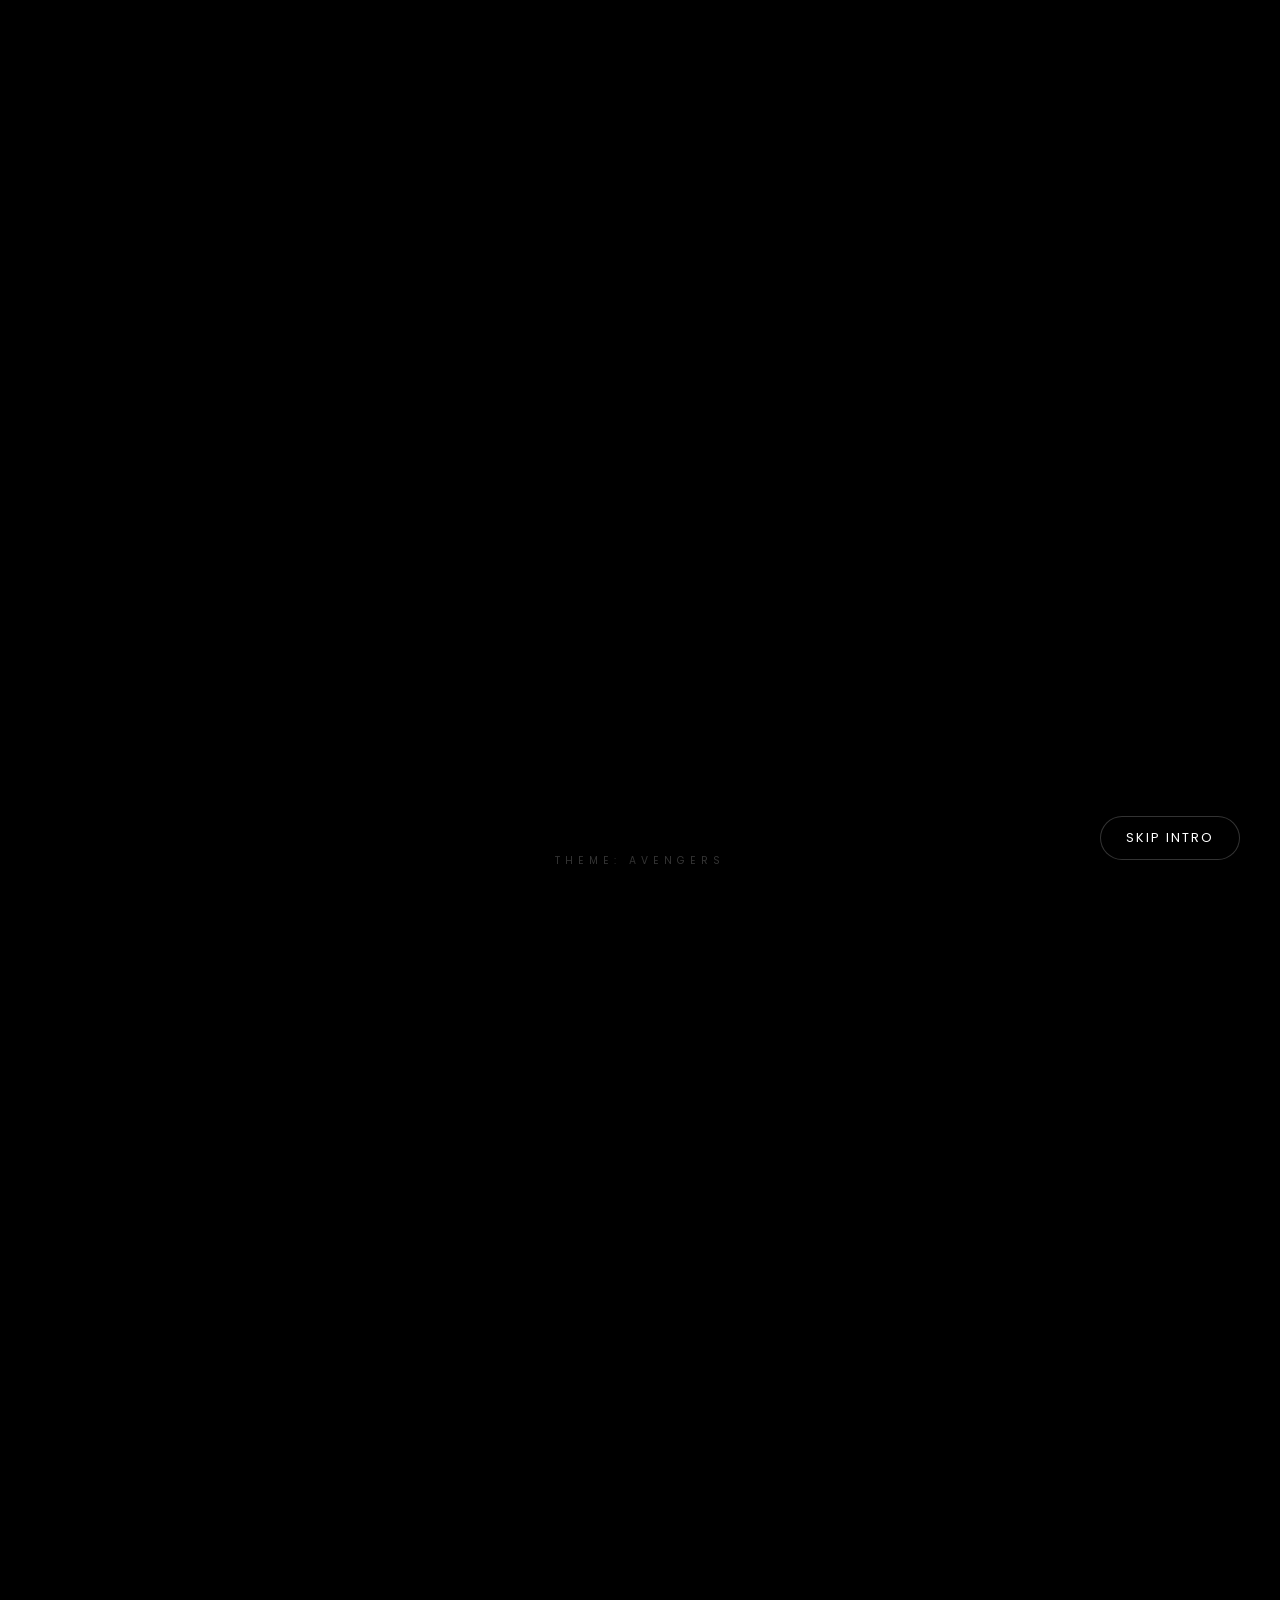
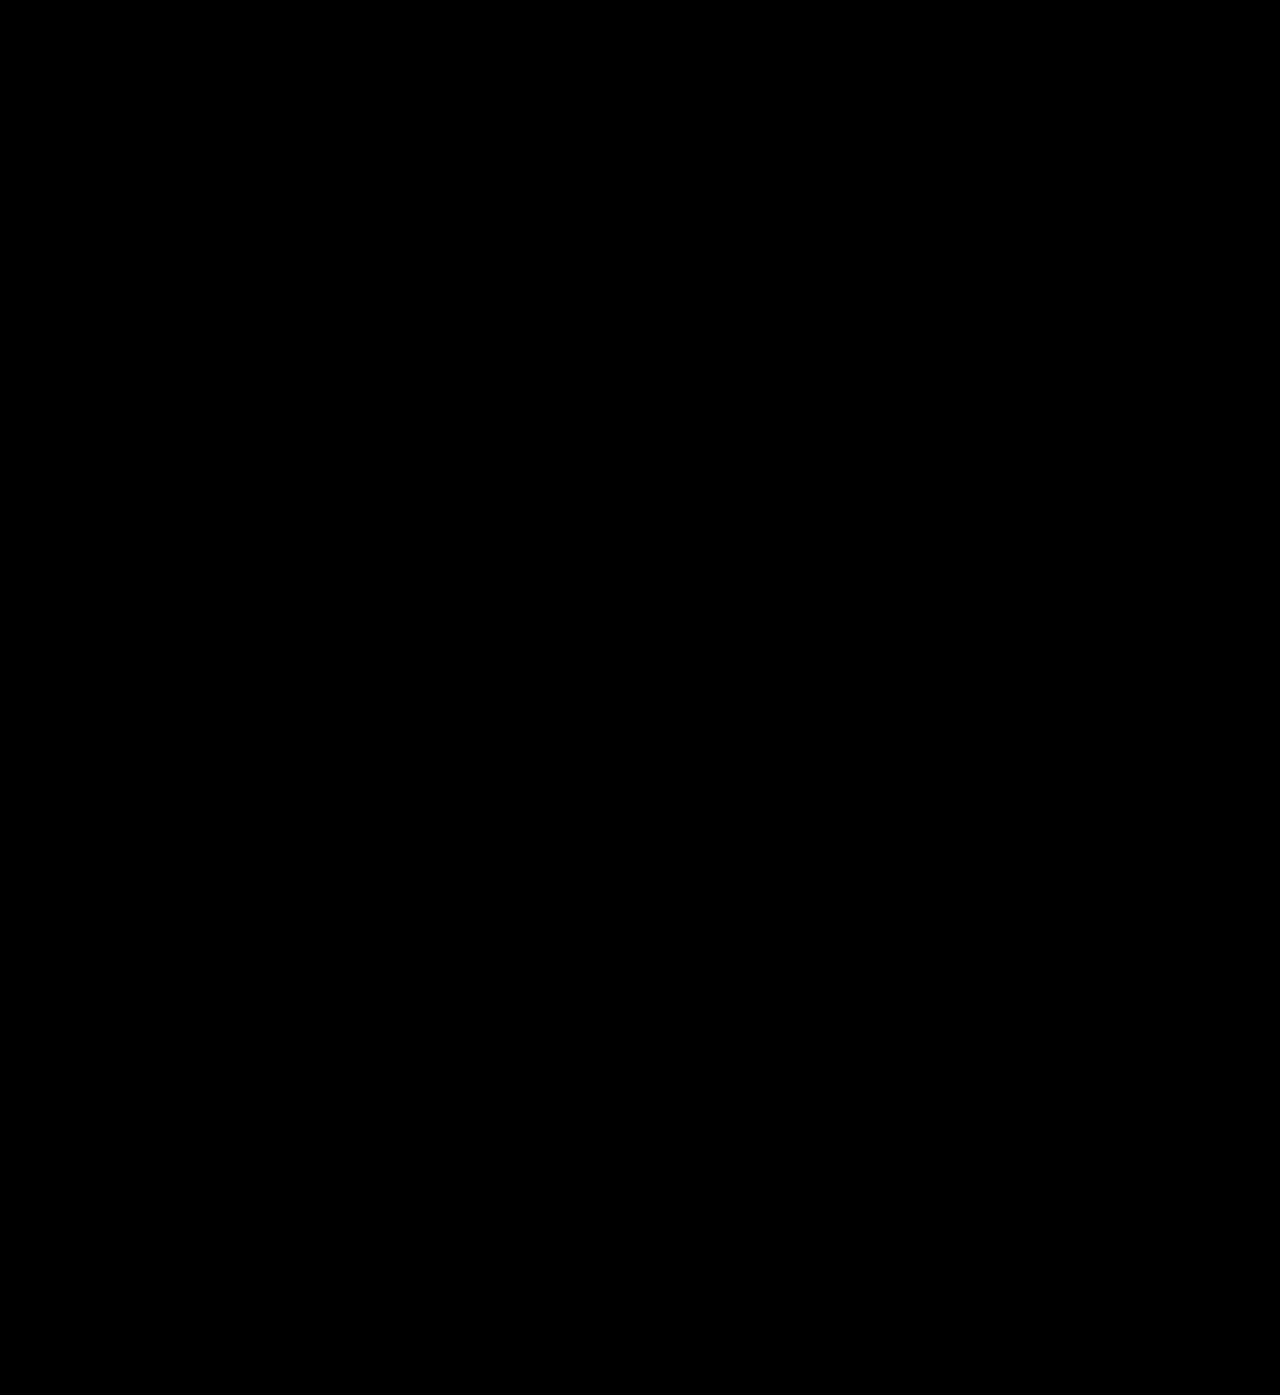
==== commit 85ab05fc: "major changes" ====
--- a/team.html
+++ b/team.html
@@ -29,7 +29,9 @@
         </video>
 
         <!-- Invisible Audio Unlocker -->
-        <div id="audio-unlocker" style="position: absolute; inset: 0; z-index: 100002; cursor: pointer;"></div>
+        <div id="audio-unlocker" style="position: absolute; inset: 0; z-index: 100002; cursor: pointer;">
+            <p id="tap-to-start-msg" style="position: absolute; top: 50%; left: 50%; transform: translate(-50%, -50%); color: rgba(255,255,255,0.4); font-family: 'Poppins', sans-serif; letter-spacing: 5px; text-transform: uppercase; font-size: 0.8rem; pointer-events: none; opacity: 0; transition: opacity 0.5s ease;">Tap to Initialize</p>
+        </div>
         
         <button id="skip-team-init"
             style="position: absolute; bottom: 40px; right: 40px; z-index: 100003; background: rgba(0,0,0,0.4); border: 1px solid rgba(255,255,255,0.2); color: #fff; padding: 12px 25px; cursor: pointer; border-radius: 30px; font-family: 'Poppins', sans-serif; backdrop-filter: blur(10px); letter-spacing: 2px; transition: 0.3s; text-transform: uppercase; font-size: 0.8rem;">Skip Intro</button>
@@ -229,10 +231,10 @@
 
     </div> <!-- End Page Wrapper -->
 
-    <!-- Audio Element (Background Music) -->
-    <audio id="bg-music" loop style="display: none;">
+    <!-- Background Music (Using <video> for better .mp4 fallback on mobile) -->
+    <video id="bg-music" loop playsinline preload="auto" style="position: absolute; width: 1px; height: 1px; opacity: 0; pointer-events: none; z-index: -1;">
         <source src="song/WhatsApp Video 2026-04-20 at 10.50.30 PM.mp4" type="video/mp4">
-    </audio>
+    </video>
 
     <!-- Liquid Metal Ripple Scripts -->
     <script src="https://code.jquery.com/jquery-3.6.0.min.js"></script>
@@ -330,13 +332,25 @@
             const silent = new Audio("[data-uri] ");
             silent.play().catch(() => {});
 
+            // 2. Dual Play - Explicitly start both to satisfy Instagram/Mobile policies
+            if (teamInitVideo) {
+                teamInitVideo.muted = true;
+                teamInitVideo.play().catch(e => console.log("Init video fail:", e));
+            }
+
             if (bgMusic) {
-                // 2. Play background music
+                bgMusic.muted = false; // Important: Unmute for audio
+                bgMusic.volume = 1.0;
+                
+                // Force a reload to ensure fresh playback state if needed
+                if (bgMusic.readyState === 0) bgMusic.load(); 
+                
                 bgMusic.play().then(() => {
                     isMusicPlaying = true;
                     updateSoundIcon();
+                    console.log("Initialization music started successfully.");
                 }).catch(e => {
-                    console.log("Background music playback failed:", e);
+                    console.log("Music fail:", e);
                 });
             }
             
@@ -363,8 +377,15 @@
 
         // Auto-play attempt
         window.addEventListener('load', () => {
-            // Video plays automatically muted
-            teamInitVideo.play();
+            const tapMsg = document.getElementById('tap-to-start-msg');
+            
+            // Attempt to play background video
+            teamInitVideo.play().then(() => {
+                console.log("Muted autoplay sequence started.");
+            }).catch(error => {
+                console.log("Autoplay blocked. Showing tap-to-start message.");
+                if (tapMsg) tapMsg.style.opacity = '1';
+            });
             
             // Attempt to play background music (will likely be blocked until first click)
             if (bgMusic) {
@@ -372,7 +393,7 @@
                     isMusicPlaying = true;
                     updateSoundIcon();
                 }).catch(() => {
-                    console.log("Background music autoplay blocked. Waiting for user interaction.");
+                    // This is expected to be blocked; the audioUnlocker will handle it
                 });
             }
         });
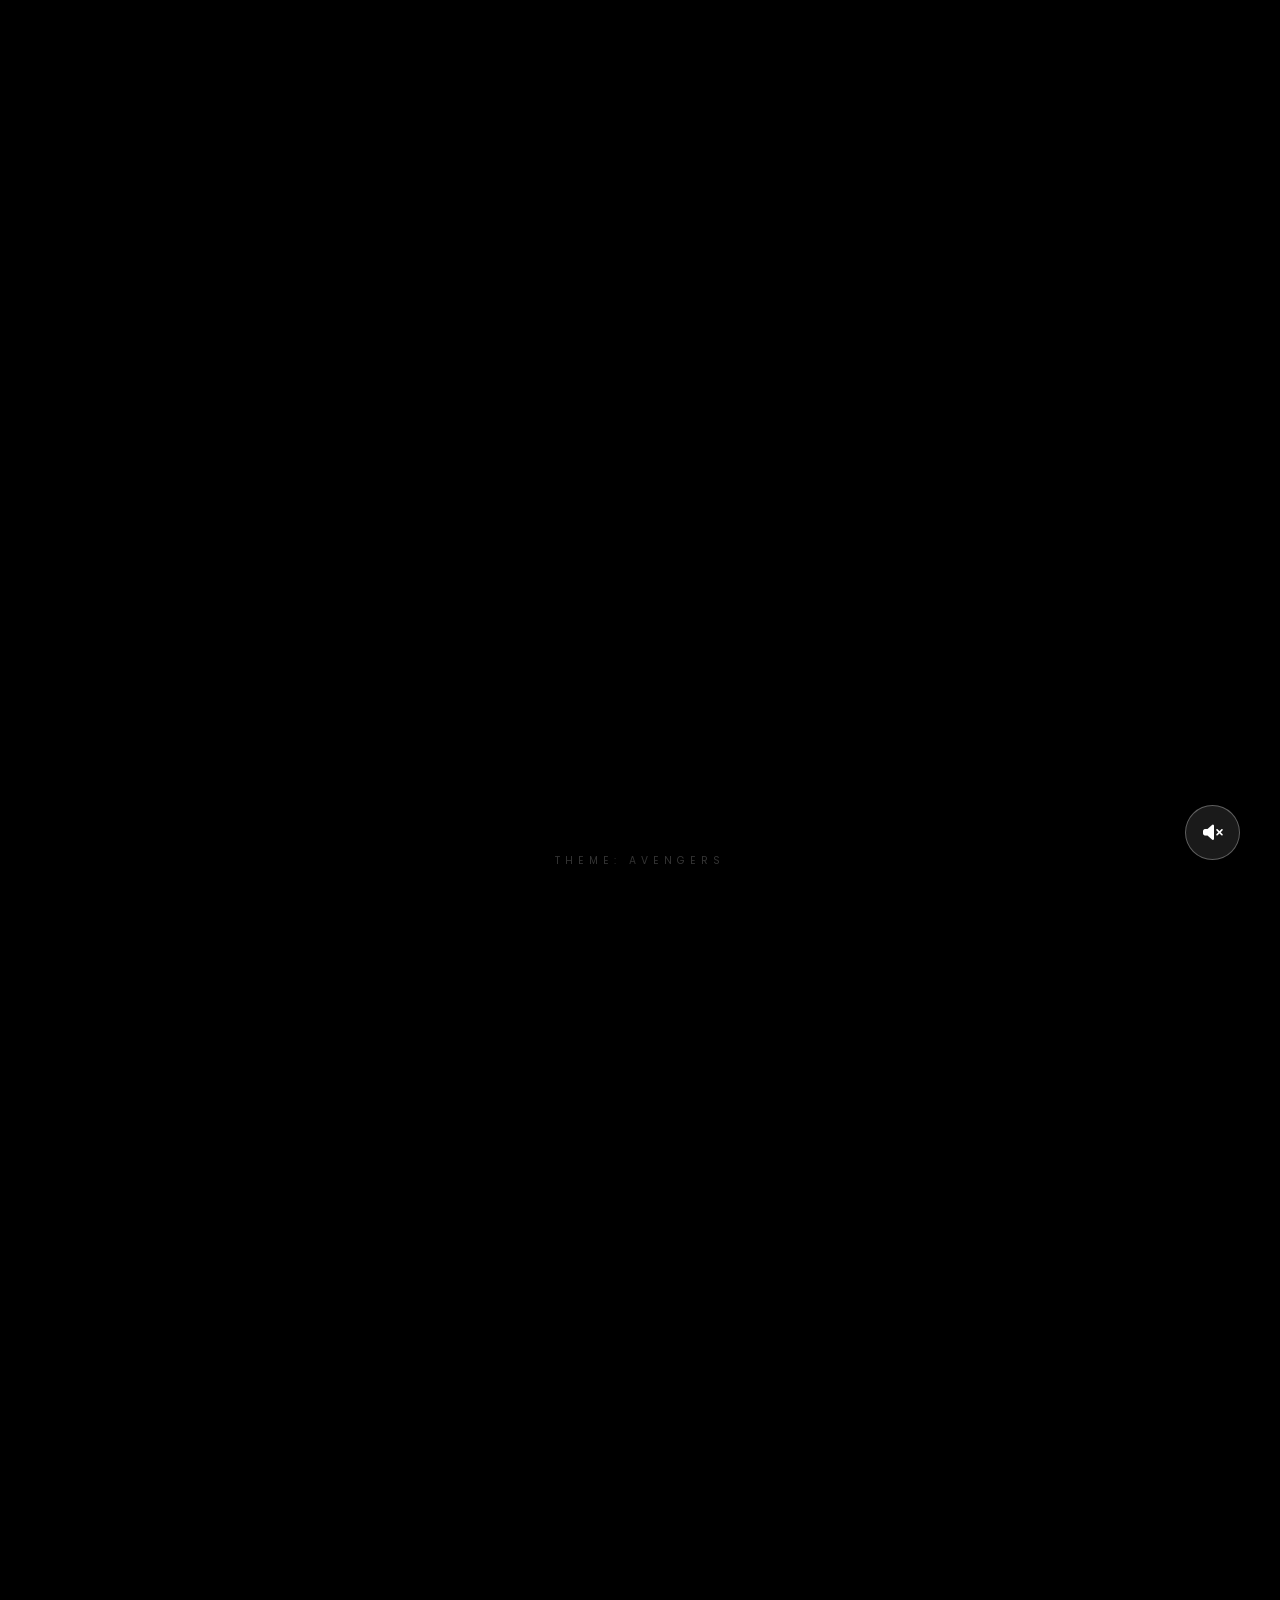
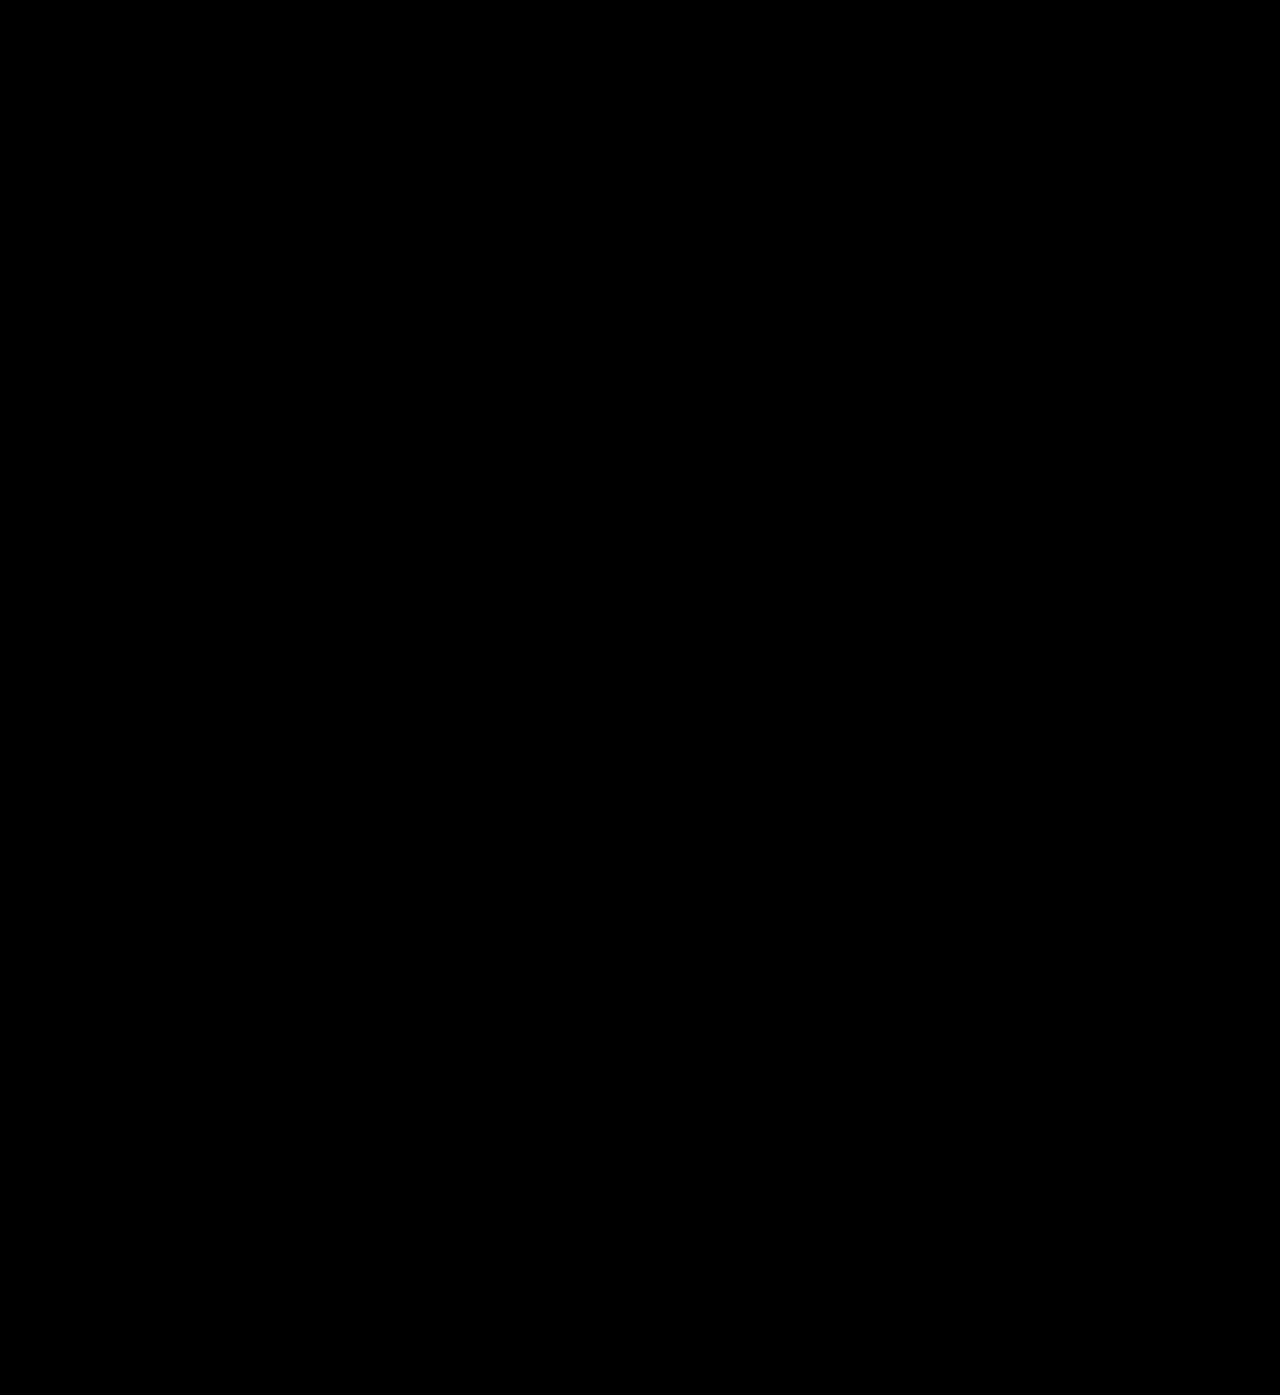
==== commit ba2e0aed: "major changes" ====
--- a/team.html
+++ b/team.html
@@ -28,13 +28,13 @@
             <source src="team initialization/InShot_20260420_103519614.mp4" type="video/mp4">
         </video>
 
-        <!-- Invisible Audio Unlocker -->
-        <div id="audio-unlocker" style="position: absolute; inset: 0; z-index: 100002; cursor: pointer;">
-            <p id="tap-to-start-msg" style="position: absolute; top: 50%; left: 50%; transform: translate(-50%, -50%); color: rgba(255,255,255,0.4); font-family: 'Poppins', sans-serif; letter-spacing: 5px; text-transform: uppercase; font-size: 0.8rem; pointer-events: none; opacity: 0; transition: opacity 0.5s ease;">Tap to Initialize</p>
+        <!-- Minimal Audio Unlocker (Bottom Right) -->
+        <div id="audio-unlocker" style="position: absolute; bottom: 40px; right: 40px; z-index: 100002; cursor: pointer;">
+            <button id="start-init-btn" title="Enable Sound & Start" style="background: rgba(255,255,255,0.1); border: 1px solid rgba(255,255,255,0.3); color: #fff; width: 55px; height: 55px; cursor: pointer; border-radius: 50%; display: flex; align-items: center; justify-content: center; backdrop-filter: blur(10px); transition: 0.4s; font-size: 1.1rem; box-shadow: 0 0 20px rgba(0,0,0,0.4);">
+                <i class="fas fa-volume-mute"></i>
+            </button>
         </div>
         
-        <button id="skip-team-init"
-            style="position: absolute; bottom: 40px; right: 40px; z-index: 100003; background: rgba(0,0,0,0.4); border: 1px solid rgba(255,255,255,0.2); color: #fff; padding: 12px 25px; cursor: pointer; border-radius: 30px; font-family: 'Poppins', sans-serif; backdrop-filter: blur(10px); letter-spacing: 2px; transition: 0.3s; text-transform: uppercase; font-size: 0.8rem;">Skip Intro</button>
         <p style="position: absolute; bottom: 30px; left: 50%; transform: translateX(-50%); font-size: 0.65rem; color: rgba(255,255,255,0.2); font-family: 'Poppins', sans-serif; text-transform: uppercase; letter-spacing: 5px; z-index: 100004; pointer-events: none;">Theme: Avengers</p>
     </div>
 
@@ -375,26 +375,33 @@
         teamInitVideo.onended = exitTeamIntro;
         skipBtn.onclick = exitTeamIntro;
 
+        // Start Button Hover Effects
+        const startInitBtn = document.getElementById('start-init-btn');
+        const btnGlint = document.getElementById('btn-glint');
+        
+        if (startInitBtn) {
+            startInitBtn.onmouseenter = () => {
+                startInitBtn.style.background = 'rgba(255,255,255,0.2)';
+                startInitBtn.style.borderColor = 'rgba(255,255,255,0.6)';
+                startInitBtn.style.transform = 'scale(1.1) rotate(5deg)';
+            };
+            startInitBtn.onmouseleave = () => {
+                startInitBtn.style.background = 'rgba(255,255,255,0.1)';
+                startInitBtn.style.borderColor = 'rgba(255,255,255,0.3)';
+                startInitBtn.style.transform = 'scale(1) rotate(0deg)';
+            };
+        }
+
         // Auto-play attempt
         window.addEventListener('load', () => {
-            const tapMsg = document.getElementById('tap-to-start-msg');
-            
-            // Attempt to play background video
-            teamInitVideo.play().then(() => {
-                console.log("Muted autoplay sequence started.");
-            }).catch(error => {
-                console.log("Autoplay blocked. Showing tap-to-start message.");
-                if (tapMsg) tapMsg.style.opacity = '1';
+            // Attempt to play background video (muted)
+            teamInitVideo.play().catch(() => {
+                console.log("Autoplay blocked - waiting for manual start.");
             });
             
-            // Attempt to play background music (will likely be blocked until first click)
+            // Warm up background music
             if (bgMusic) {
-                bgMusic.play().then(() => {
-                    isMusicPlaying = true;
-                    updateSoundIcon();
-                }).catch(() => {
-                    // This is expected to be blocked; the audioUnlocker will handle it
-                });
+                bgMusic.load();
             }
         });
 
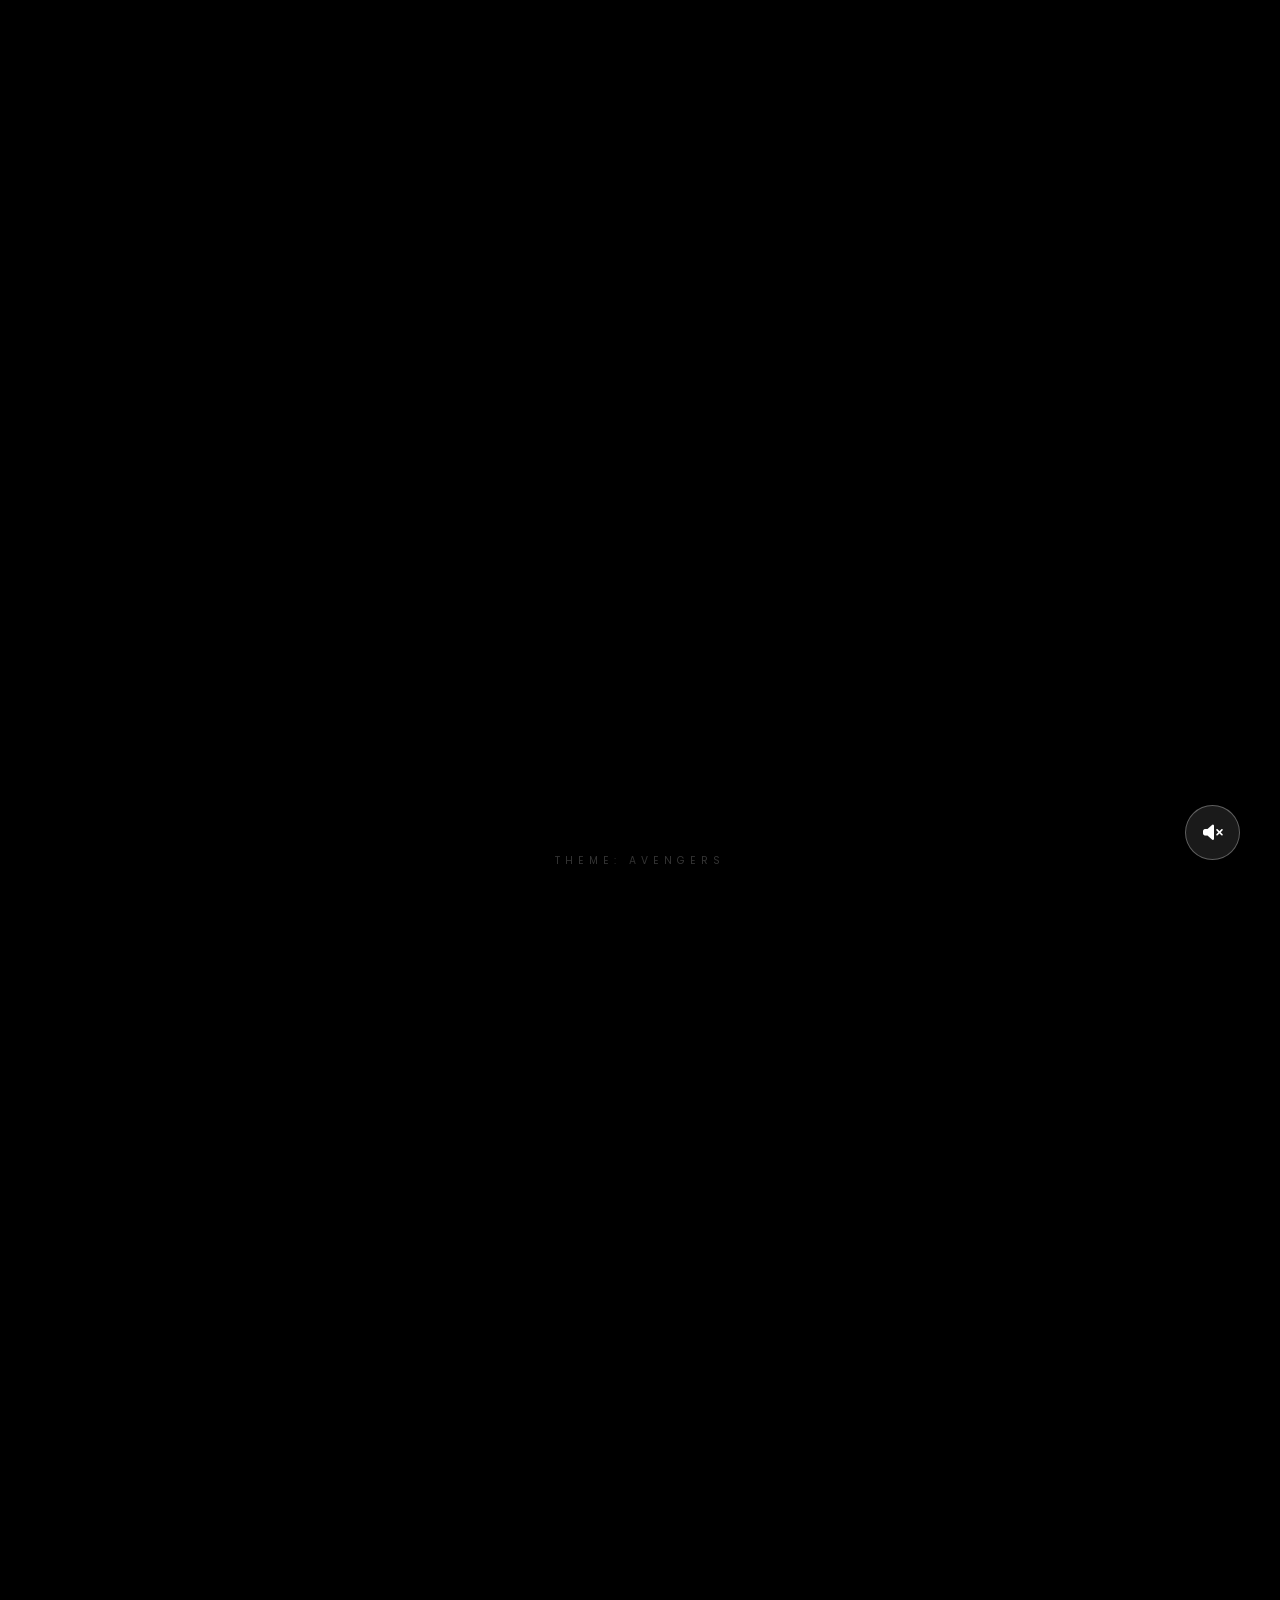
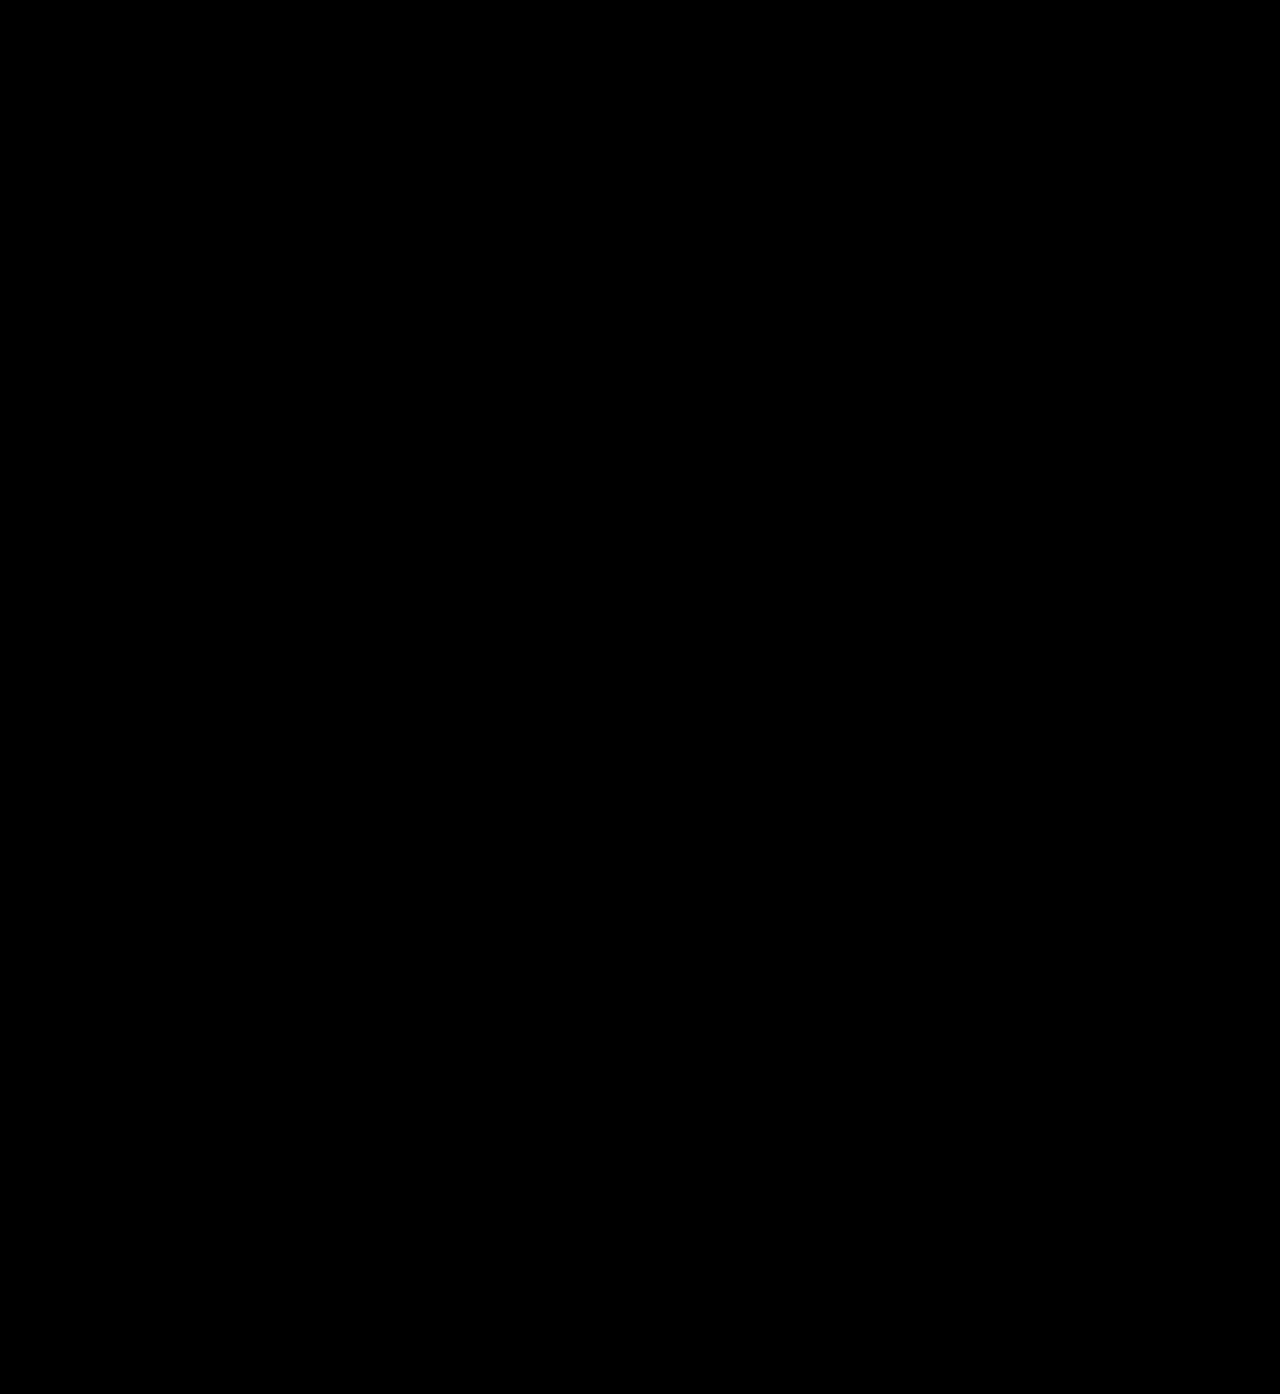
==== commit c61eca9a: "major changes" ====
--- a/team.html
+++ b/team.html
@@ -231,10 +231,10 @@
 
     </div> <!-- End Page Wrapper -->
 
-    <!-- Background Music (Using <video> for better .mp4 fallback on mobile) -->
-    <video id="bg-music" loop playsinline preload="auto" style="position: absolute; width: 1px; height: 1px; opacity: 0; pointer-events: none; z-index: -1;">
-        <source src="song/WhatsApp Video 2026-04-20 at 10.50.30 PM.mp4" type="video/mp4">
-    </video>
+    <!-- Background Music -->
+    <audio id="bg-music" loop preload="auto" style="position: absolute; width: 1px; height: 1px; visibility: hidden; pointer-events: none; z-index: -1;">
+        <source src="song/WhatsApp%20Video%202026-04-20%20at%2010.50.30%20PM.mp4" type="audio/mp4">
+    </audio>
 
     <!-- Liquid Metal Ripple Scripts -->
     <script src="https://code.jquery.com/jquery-3.6.0.min.js"></script>
@@ -304,6 +304,7 @@
                 teamInitVideo.currentTime = 0; // Reset
                 teamInitVideo.src = ""; // Clear src to be absolutely sure
                 teamInitVideo.load();
+                teamInitVideo.remove();
             }
             
             // Background music should already be playing, but ensure it is
@@ -332,26 +333,34 @@
             const silent = new Audio("[data-uri] ");
             silent.play().catch(() => {});
 
-            // 2. Dual Play - Explicitly start both to satisfy Instagram/Mobile policies
+            // 2. Dual Play - Explicitly start both
             if (teamInitVideo) {
                 teamInitVideo.muted = true;
-                teamInitVideo.play().catch(e => console.log("Init video fail:", e));
+                teamInitVideo.play().catch(e => console.log("Video fail:", e));
             }
 
             if (bgMusic) {
-                bgMusic.muted = false; // Important: Unmute for audio
+                // Triple-check audio state for mobile
+                bgMusic.muted = false;
                 bgMusic.volume = 1.0;
                 
-                // Force a reload to ensure fresh playback state if needed
-                if (bgMusic.readyState === 0) bgMusic.load(); 
+                // Re-prime the source if needed
+                if (bgMusic.readyState === 0) {
+                    bgMusic.load();
+                }
                 
-                bgMusic.play().then(() => {
-                    isMusicPlaying = true;
-                    updateSoundIcon();
-                    console.log("Initialization music started successfully.");
-                }).catch(e => {
-                    console.log("Music fail:", e);
-                });
+                const playPromise = bgMusic.play();
+                if (playPromise !== undefined) {
+                    playPromise.then(() => {
+                        isMusicPlaying = true;
+                        updateSoundIcon();
+                        console.log("Music started.");
+                    }).catch(e => {
+                        console.log("Music fail:", e);
+                        // Emergency fallback: retry on next frame
+                        setTimeout(() => bgMusic.play(), 100);
+                    });
+                }
             }
             
             // Cleanup
